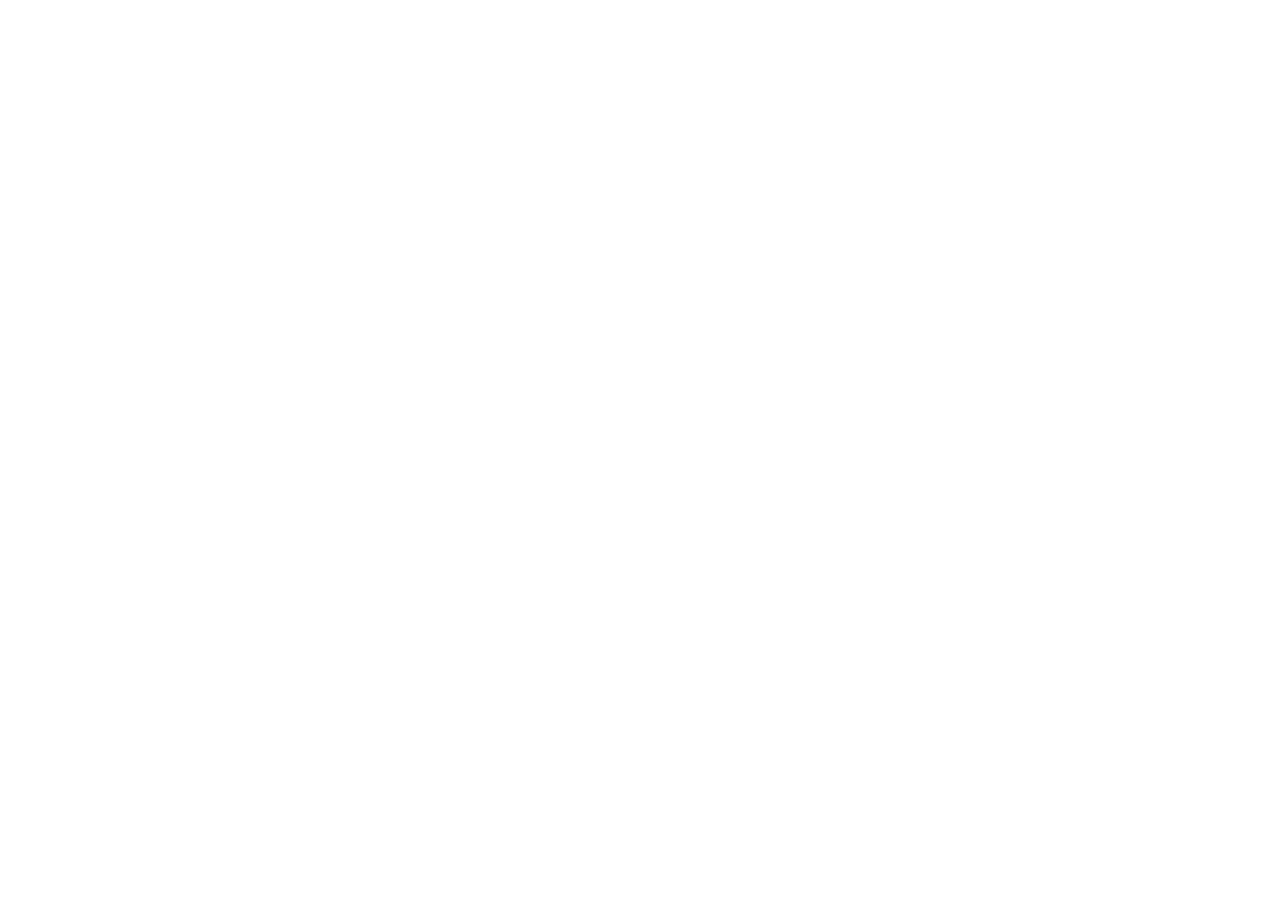
==== index.html @ bf8effb8 "Initial commit" ====
<!DOCTYPE html>
<html lang="en">
<head>
    <meta charset="UTF-8">
    <meta http-equiv="X-UA-Compatible" content="IE=edge">
    <meta name="viewport" content="width=device-width, initial-scale=1.0">
    <title>Document</title>
</head>
<body>
    
</body>
</html>
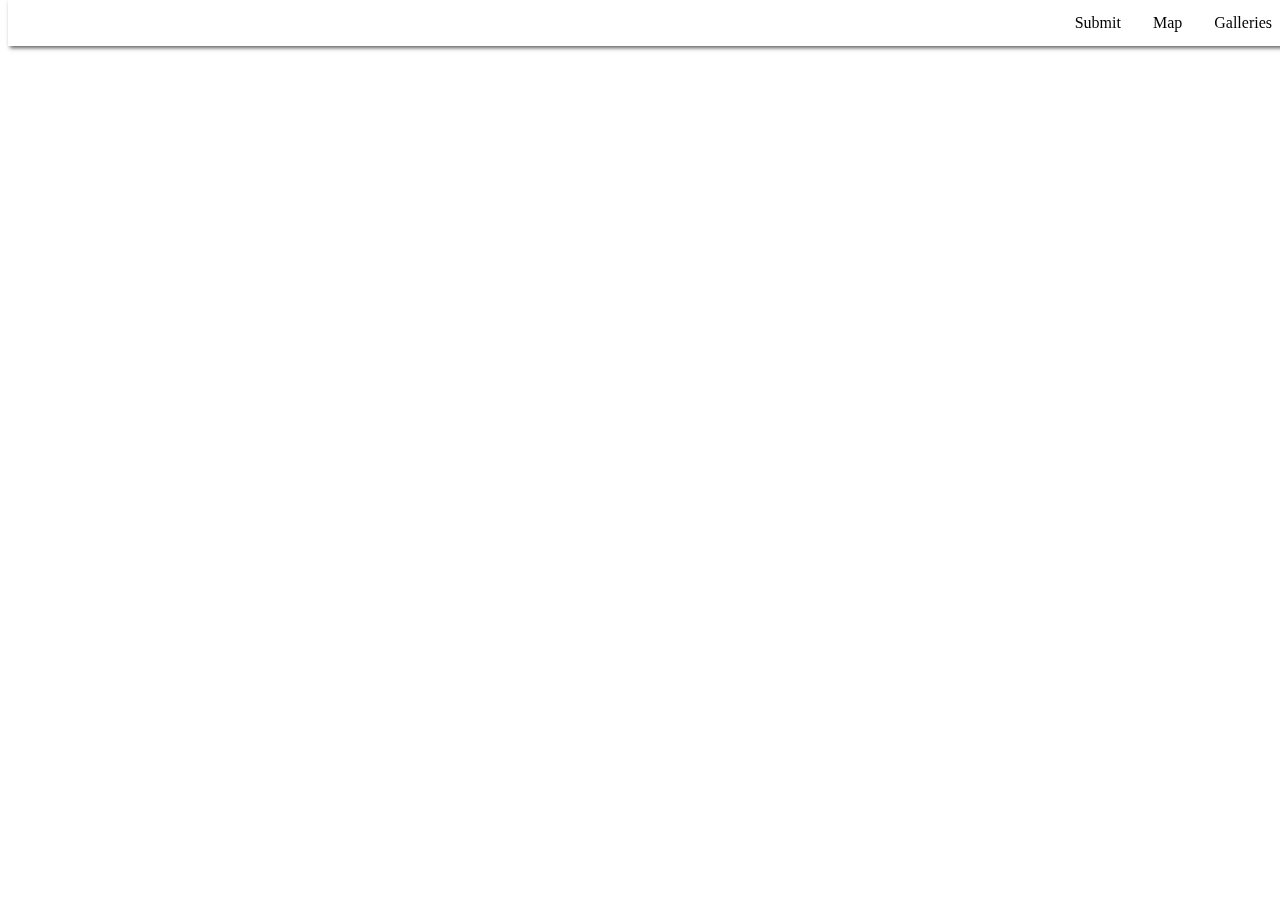
==== commit 8eba82f5: "navbar" ====
--- a/index.html
+++ b/index.html
@@ -4,9 +4,18 @@
     <meta charset="UTF-8">
     <meta http-equiv="X-UA-Compatible" content="IE=edge">
     <meta name="viewport" content="width=device-width, initial-scale=1.0">
+    <link rel="stylesheet" href="css/style.css">
     <title>Document</title>
 </head>
 <body>
-    
+    <div class="navbar">
+        <a href="#home">Galleries</a>
+        <a href="#map">Map</a>
+        <a href="#contact">Submit</a>
+      </div>
+      
+      <div class="main">
+        <p>Some text some text some text some text..</p>
+      </div> 
 </body>
 </html>--- a/css/style.css
+++ b/css/style.css
@@ -0,0 +1,30 @@
+ /* The navigation bar */
+ .navbar {
+    overflow: hidden;
+    background-color: white;
+    position: fixed; /* Set the navbar to fixed position */
+    top: 0; /* Position the navbar at the top of the page */
+    width: 100%; /* Full width */
+    box-shadow: 2px 2px 4px #000000a3;
+    }
+    
+    /* Links inside the navbar */
+    .navbar a {
+    float: right;
+    display: block;
+    color: black;
+    text-align: center;
+    padding: 14px 16px;
+    text-decoration: none;
+    }
+    
+    /* Change background on mouse-over */
+    .navbar a:hover {
+    background: #ddd;
+    color: black;
+    }
+    
+    /* Main content */
+    .main {
+        margin-top: 30px; /* Add a top margin to avoid content overlay */
+    } 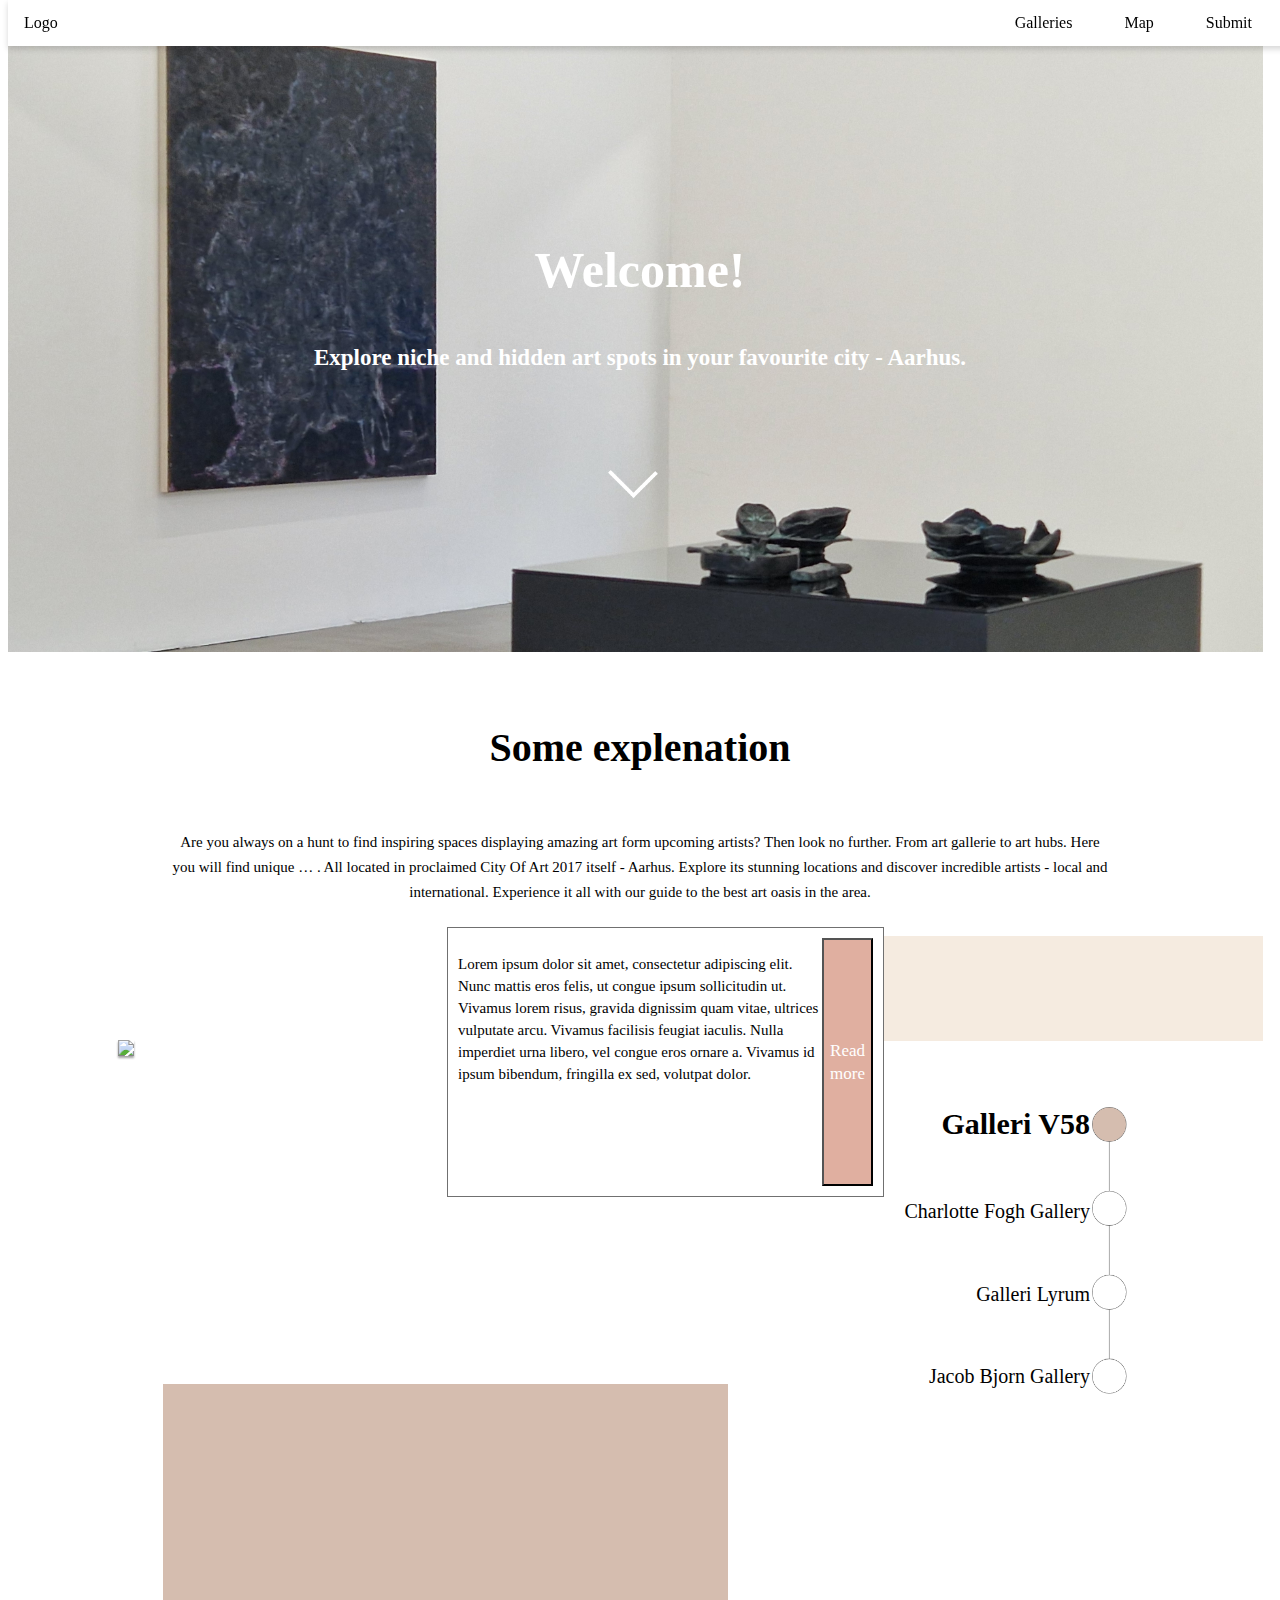
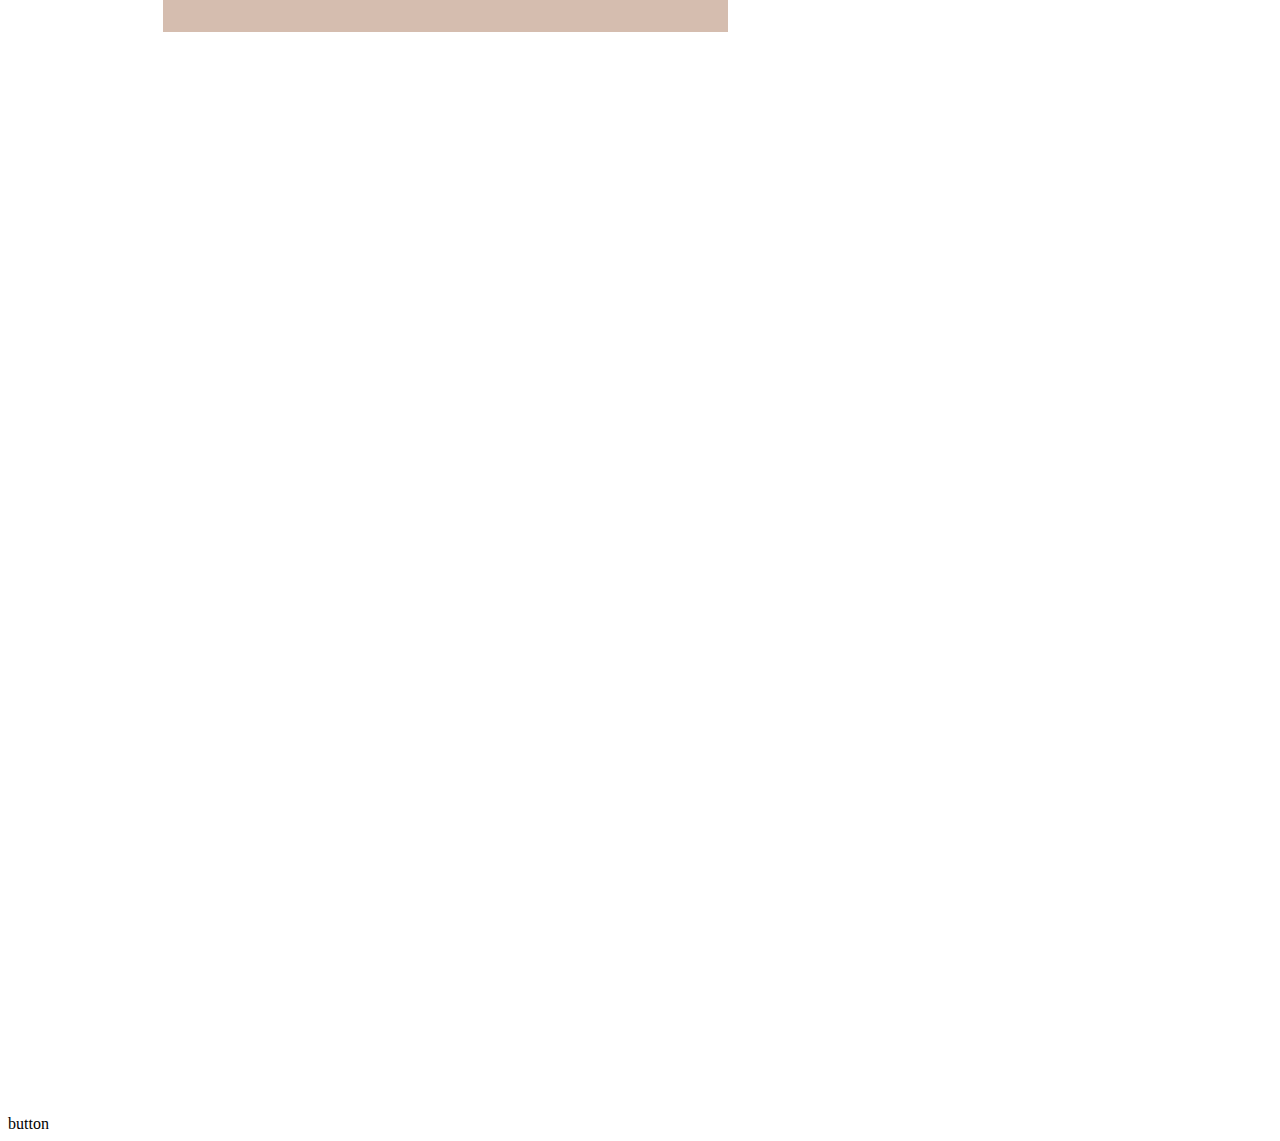
==== commit dd3544be: "16.12 12:06" ====
--- a/index.html
+++ b/index.html
@@ -9,13 +9,69 @@
 </head>
 <body>
     <div class="navbar">
+        <a href="#contact">Submit</a>
+        <a href="#map">Map</a>
         <a href="#home">Galleries</a>
-        <a href="#map">Map</a>
-        <a href="#contact">Submit</a>
+
+        <div class="navbar-left">
+          <a href="#search">Logo</a>
+        </div>
       </div>
       
-      <div class="main">
-        <p>Some text some text some text some text..</p>
-      </div> 
+<main class="flx">
+    <img src="photos/baner.png" class="baner">
+
+    <div class="main">
+        <p class="welcome">Welcome!</p>
+        <p class="explore">Explore niche and hidden art spots in your favourite city - Aarhus.</p>
+        <a href="#explenation"><img src="photos/arrow1.png" class="arrow1"></a>
+    </div>
+
+    <div id="explenation">
+      <h1>Some explenation</h1>
+      <p class="explenation">Are you always on a hunt to find inspiring spaces displaying amazing art form upcoming artists? 
+        Then look no further. From art gallerie to art hubs. Here you will find unique … . 
+        All located in proclaimed City Of Art 2017 itself - Aarhus. 
+        Explore its stunning locations and discover incredible artists - local and international. 
+        Experience it all with our guide to the best art oasis in the area.</p>
+    </div> 
+
+    <div class="box">
+    </div>
+
+    <div>
+      <img src="photos/dots.png" class="dots">
+    </div>
+
+    <div id="points">
+      <h2 class="v58" oneclick="changeImage()">Galleri V58</h2>
+      <p>Charlotte Fogh Gallery</p>
+      <p>Galleri Lyrum</p>
+      <p >Jacob Bjorn Gallery</p>
+    </div>
+
+  <div class="box2"></div>  
+
+    <div>
+      <img  class="photo1" src="https://s3.amazonaws.com/shecodesio-production/uploads/files/000/059/082/original/v5814.png?1671151556">
+    </div>
+
+    <div class="text-box">
+        <p>Lorem ipsum dolor sit amet, consectetur adipiscing elit. 
+          Nunc mattis eros felis, ut congue ipsum sollicitudin ut. 
+          Vivamus lorem risus, gravida dignissim quam vitae, ultrices vulputate arcu. 
+          Vivamus facilisis feugiat iaculis. Nulla imperdiet urna libero, vel congue eros ornare a. 
+          Vivamus id ipsum bibendum, fringilla ex sed, volutpat dolor.
+      </p>
+      <button>Read more</button>
+    </div>
+
+    <div></div>
+    <div>
+      <img id="xxx" src="https://s3.amazonaws.com/shecodesio-production/uploads/files/000/059/082/original/v5814.png?1671151556"alt="">
+      <div id="yyy" oneclick="changeImage()">button</div>
+    </div>
+  </main>
+    <script src="js/js.js"></script> 
 </body>
 </html>--- a/css/style.css
+++ b/css/style.css
@@ -1,3 +1,14 @@
+ :root{    
+    --white: #FFFFFF;
+    --text: #F5EBE0;
+    --box: #D5BDAF;
+    --photos: #EAE0D5;
+    --footer: #D6CCC2;
+    --cta: #E0AFA0;
+    --map: #E3D5CA;
+}
+
+
  /* The navigation bar */
  .navbar {
     overflow: hidden;
@@ -5,9 +16,13 @@
     position: fixed; /* Set the navbar to fixed position */
     top: 0; /* Position the navbar at the top of the page */
     width: 100%; /* Full width */
-    box-shadow: 2px 2px 4px #000000a3;
+    box-shadow: 0px 3px 6px #00000029;
+    z-index: 255;
     }
     
+    .navbar-left{
+        float: left;  
+    }
     /* Links inside the navbar */
     .navbar a {
     float: right;
@@ -16,15 +31,178 @@
     text-align: center;
     padding: 14px 16px;
     text-decoration: none;
+    padding-right:36px;
     }
     
     /* Change background on mouse-over */
     .navbar a:hover {
     background: #ddd;
     color: black;
+    text-decoration:underline;
     }
     
     /* Main content */
     .main {
-        margin-top: 30px; /* Add a top margin to avoid content overlay */
-    } +        margin-top: 56px; /* Add a top margin to avoid content overlay */
+    } 
+
+    body {
+    background-image: url("baner.png");
+}
+
+/*.flx {
+    display: flex;
+    justify-content: center;
+    gap: 10px;
+}*/
+
+.baner{
+    width: 1255px;
+    display: flex;
+    justify-content: center;
+}
+.welcome{
+    position: relative;
+    display: flex;
+    height: 284px;
+    top:  -480px;
+    color: var(--white);
+    text-align: center;
+    justify-content: center;
+    font: normal normal 600 50px/84px Lato;
+
+}
+.explore{
+    position: relative;
+   display: flex;
+    top: -702px;
+    height: 135px;
+    color: var(--white);
+    text-align: center;
+    font: normal normal 600 23px/36px Lato;
+    justify-content:center;
+}
+.arrow1{
+    position: relative;
+    display: flex;
+    top: -730px;
+    width: 50px;
+    left: 600px;
+    justify-content: center;
+    scroll-behavior: smooth;
+}
+
+.main a{
+    scroll-behavior: smooth;
+}
+
+html {
+    scroll-behavior: smooth;
+  }
+
+#explenation{
+    display: flex;
+    position: relative;
+    top: -546px;
+    justify-content: center;
+    flex-wrap: wrap;
+    align-content: center;
+    flex-direction: column;
+    align-items: center;
+}
+
+h1{
+    text-align: center;
+    font: normal normal 600 40px/80px Lato;
+    letter-spacing: 0px;
+    color: #000000;
+    opacity: 1;
+}
+
+.explenation{
+    display: flex;
+    width: 944px;
+    text-align: center;
+    font: normal normal normal 15px/25px Lato;
+}
+
+.box{
+    display: flex;
+    position: relative;
+    top: -530px;
+    left: 735px;
+    width: 520px;
+    height: 105px;
+    background: var(--text) 0% 0% no-repeat padding-box;
+    justify-content: center;
+
+}
+
+.dots{
+    position: relative;
+    top: -464px;
+    left: 1084px;
+    height: 287px;
+}
+
+#points{
+    display: flex;
+    position: relative;
+    top: -763px;
+    left: -182px;
+    height: 297px;
+    /* flex-wrap: wrap; */
+    /* align-content: flex-end; */
+    flex-direction: column;
+    align-items: flex-end;
+    justify-content: space-between;
+    font: normal normal 20px/0px Lato;
+}
+a{
+    text-decoration: none;
+    color: #000000;
+
+}
+.v58{
+    position: relative;
+    font: normal normal 600 36px/ Lato;
+}
+
+.box2{
+    display: flex;
+    position: relative;
+    top: -775px;
+    left: 155px;
+    width: 565px;
+    height: 248px;
+    background: var(--box); 
+}
+  
+.photo1{
+    position: relative;
+    top: -1367px;
+    left: 110px;
+    width: 34%;
+    box-shadow: 0px 2px 2px #1e1c1c66;
+}
+
+.text-box{
+    display: flex;
+    position: relative;
+    top: -1500px;
+    left: 439px;
+    width: 415px;
+    height: 248px;
+    background-color: var(--white);
+    border: 1px solid #707070;
+    text-align: left;
+    font: normal normal normal 15px/22px Lato;
+    padding: 10px;
+}
+
+button{
+    background: var(--cta) 0% 0% no-repeat padding-box;
+    color: var(--white);
+    text-align: center;
+    font: normal normal normal 17px/23px Lato;
+}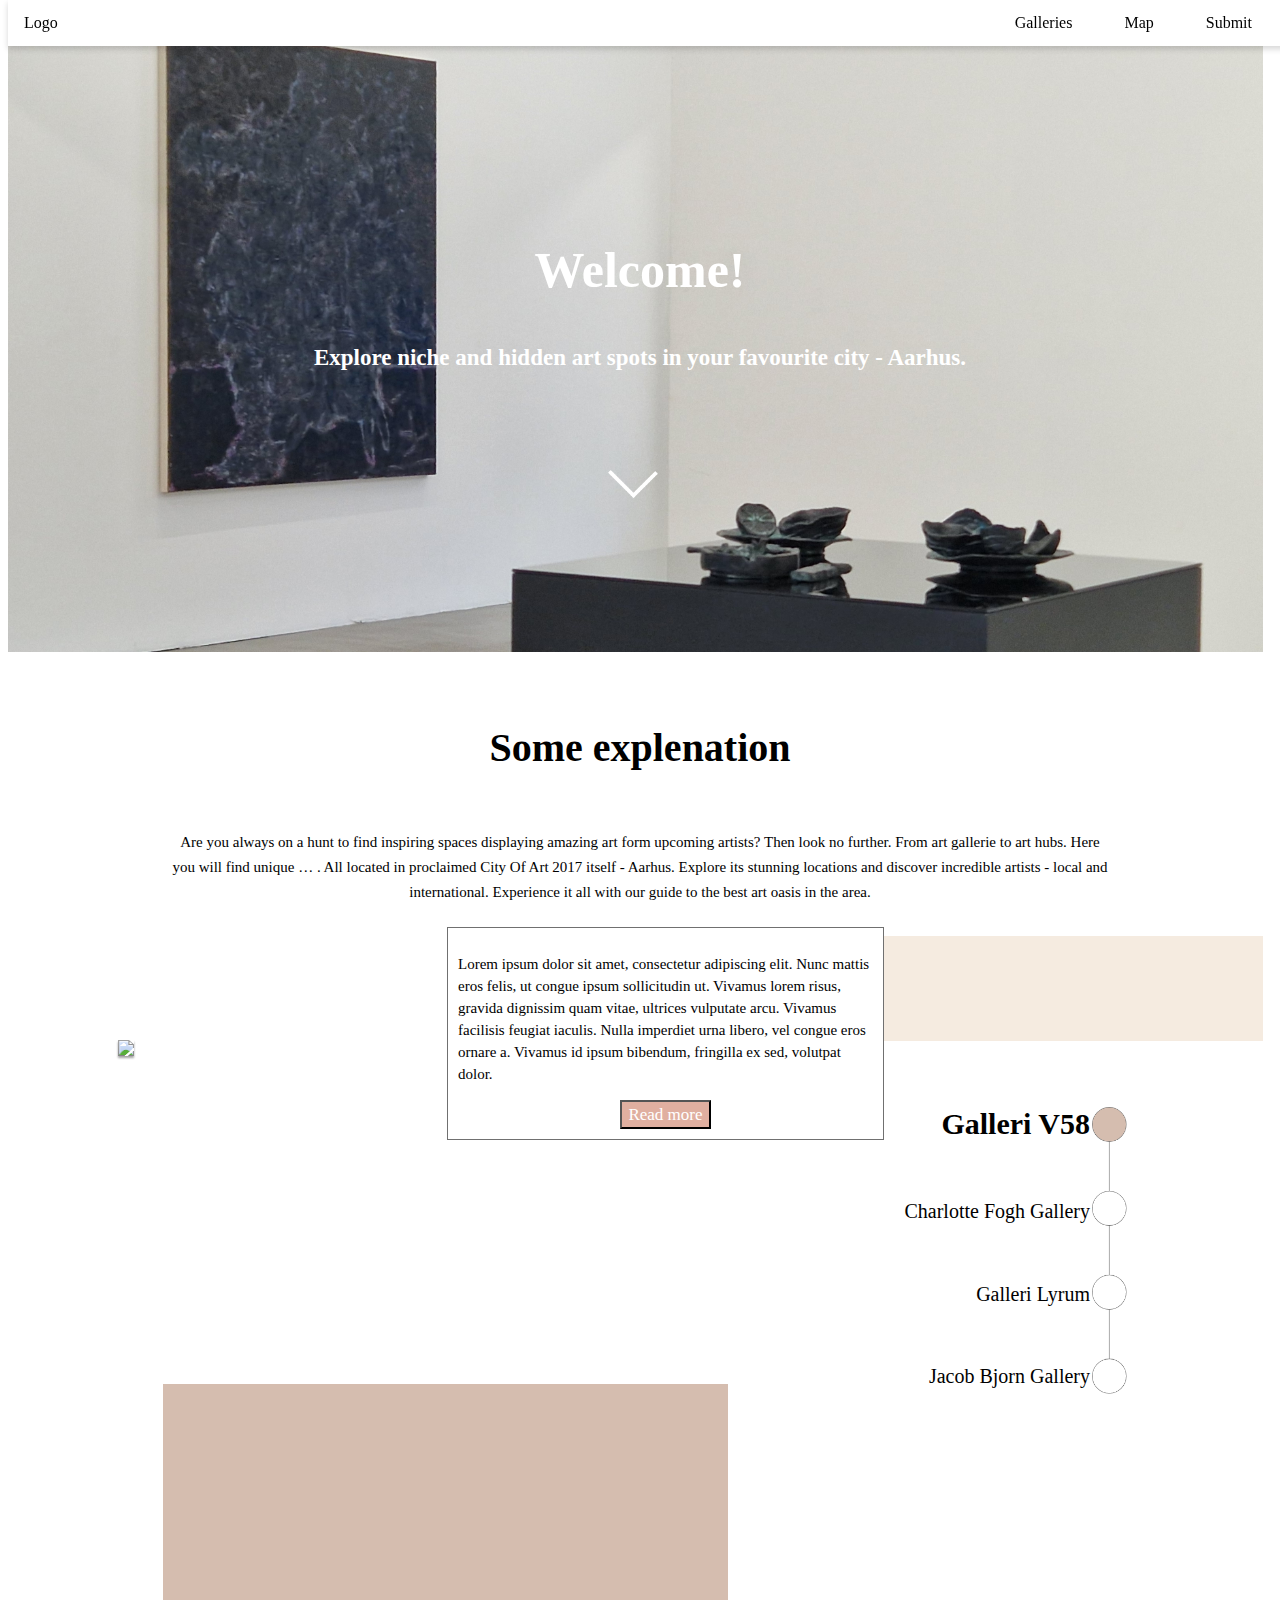
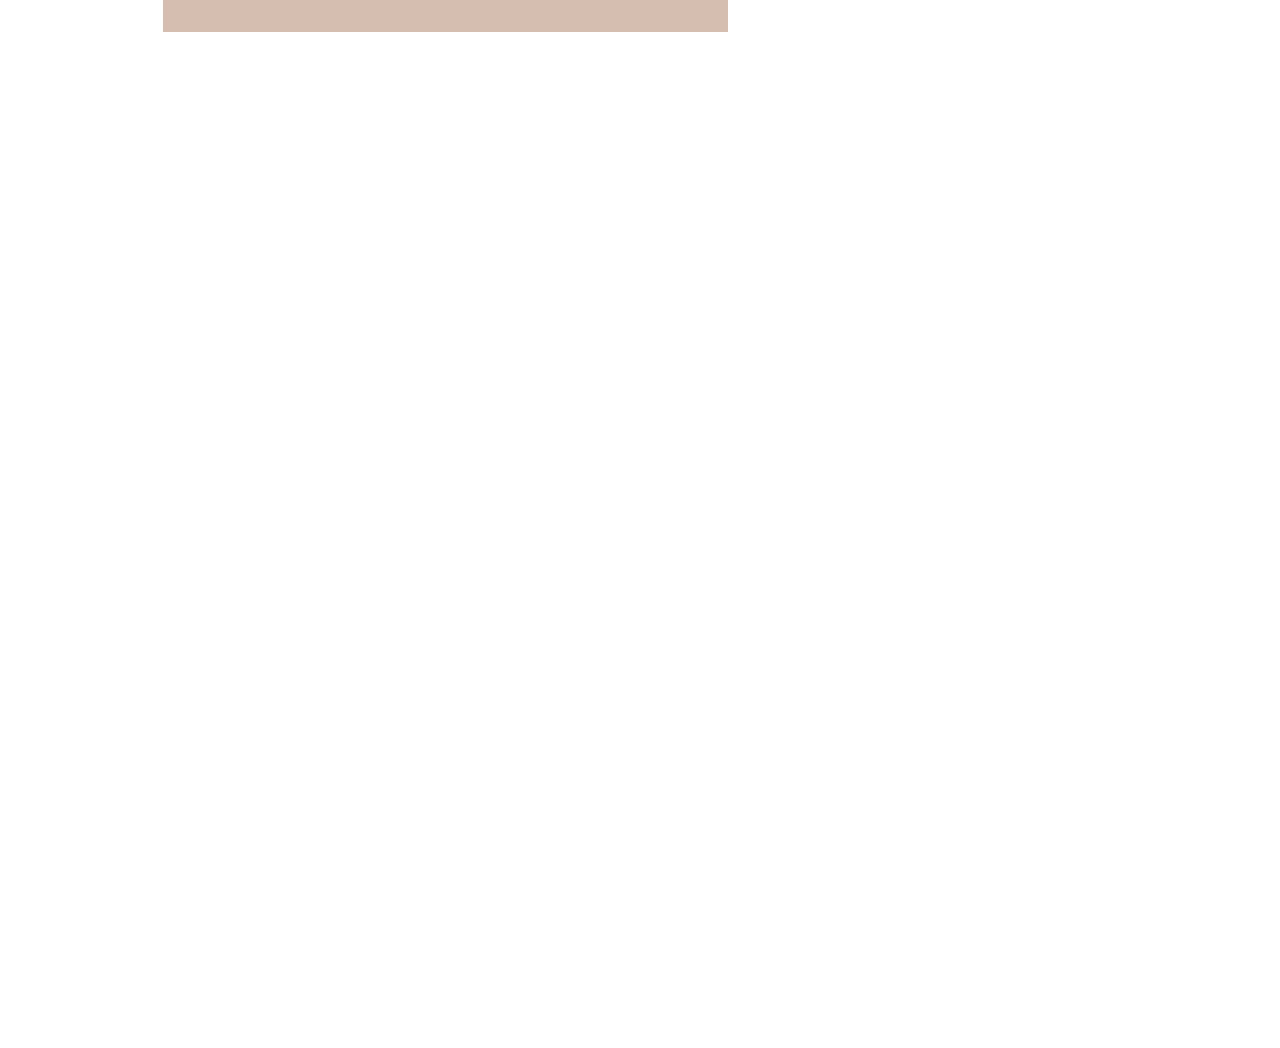
==== commit a85e82e9: "16.12 12:48" ====
--- a/index.html
+++ b/index.html
@@ -44,8 +44,8 @@
     </div>
 
     <div id="points">
-      <h2 class="v58" oneclick="changeImage()">Galleri V58</h2>
-      <p>Charlotte Fogh Gallery</p>
+      <h2 id="zzz" class="v58">Galleri V58</h2>
+      <p id="yyy" onclick="changeImage()">Charlotte Fogh Gallery</p>
       <p>Galleri Lyrum</p>
       <p >Jacob Bjorn Gallery</p>
     </div>
@@ -53,24 +53,21 @@
   <div class="box2"></div>  
 
     <div>
-      <img  class="photo1" src="https://s3.amazonaws.com/shecodesio-production/uploads/files/000/059/082/original/v5814.png?1671151556">
+      <img id="xxx" class="photo1" src="https://s3.amazonaws.com/shecodesio-production/uploads/files/000/059/082/original/v5814.png?1671151556">
     </div>
 
     <div class="text-box">
+      <div>
         <p>Lorem ipsum dolor sit amet, consectetur adipiscing elit. 
           Nunc mattis eros felis, ut congue ipsum sollicitudin ut. 
           Vivamus lorem risus, gravida dignissim quam vitae, ultrices vulputate arcu. 
           Vivamus facilisis feugiat iaculis. Nulla imperdiet urna libero, vel congue eros ornare a. 
           Vivamus id ipsum bibendum, fringilla ex sed, volutpat dolor.
-      </p>
+      </p></div>
       <button>Read more</button>
-    </div>
+    </div></div>
 
-    <div></div>
-    <div>
-      <img id="xxx" src="https://s3.amazonaws.com/shecodesio-production/uploads/files/000/059/082/original/v5814.png?1671151556"alt="">
-      <div id="yyy" oneclick="changeImage()">button</div>
-    </div>
+
   </main>
     <script src="js/js.js"></script> 
 </body>
--- a/css/style.css
+++ b/css/style.css
@@ -192,12 +192,16 @@
     top: -1500px;
     left: 439px;
     width: 415px;
-    height: 248px;
+    /* height: 248px; */
     background-color: var(--white);
     border: 1px solid #707070;
-    text-align: left;
+    /* text-align: left; */
     font: normal normal normal 15px/22px Lato;
     padding: 10px;
+    align-content: center;
+    align-items: center;
+    flex-direction: column;
+    flex-wrap: wrap;
 }
 
 button{
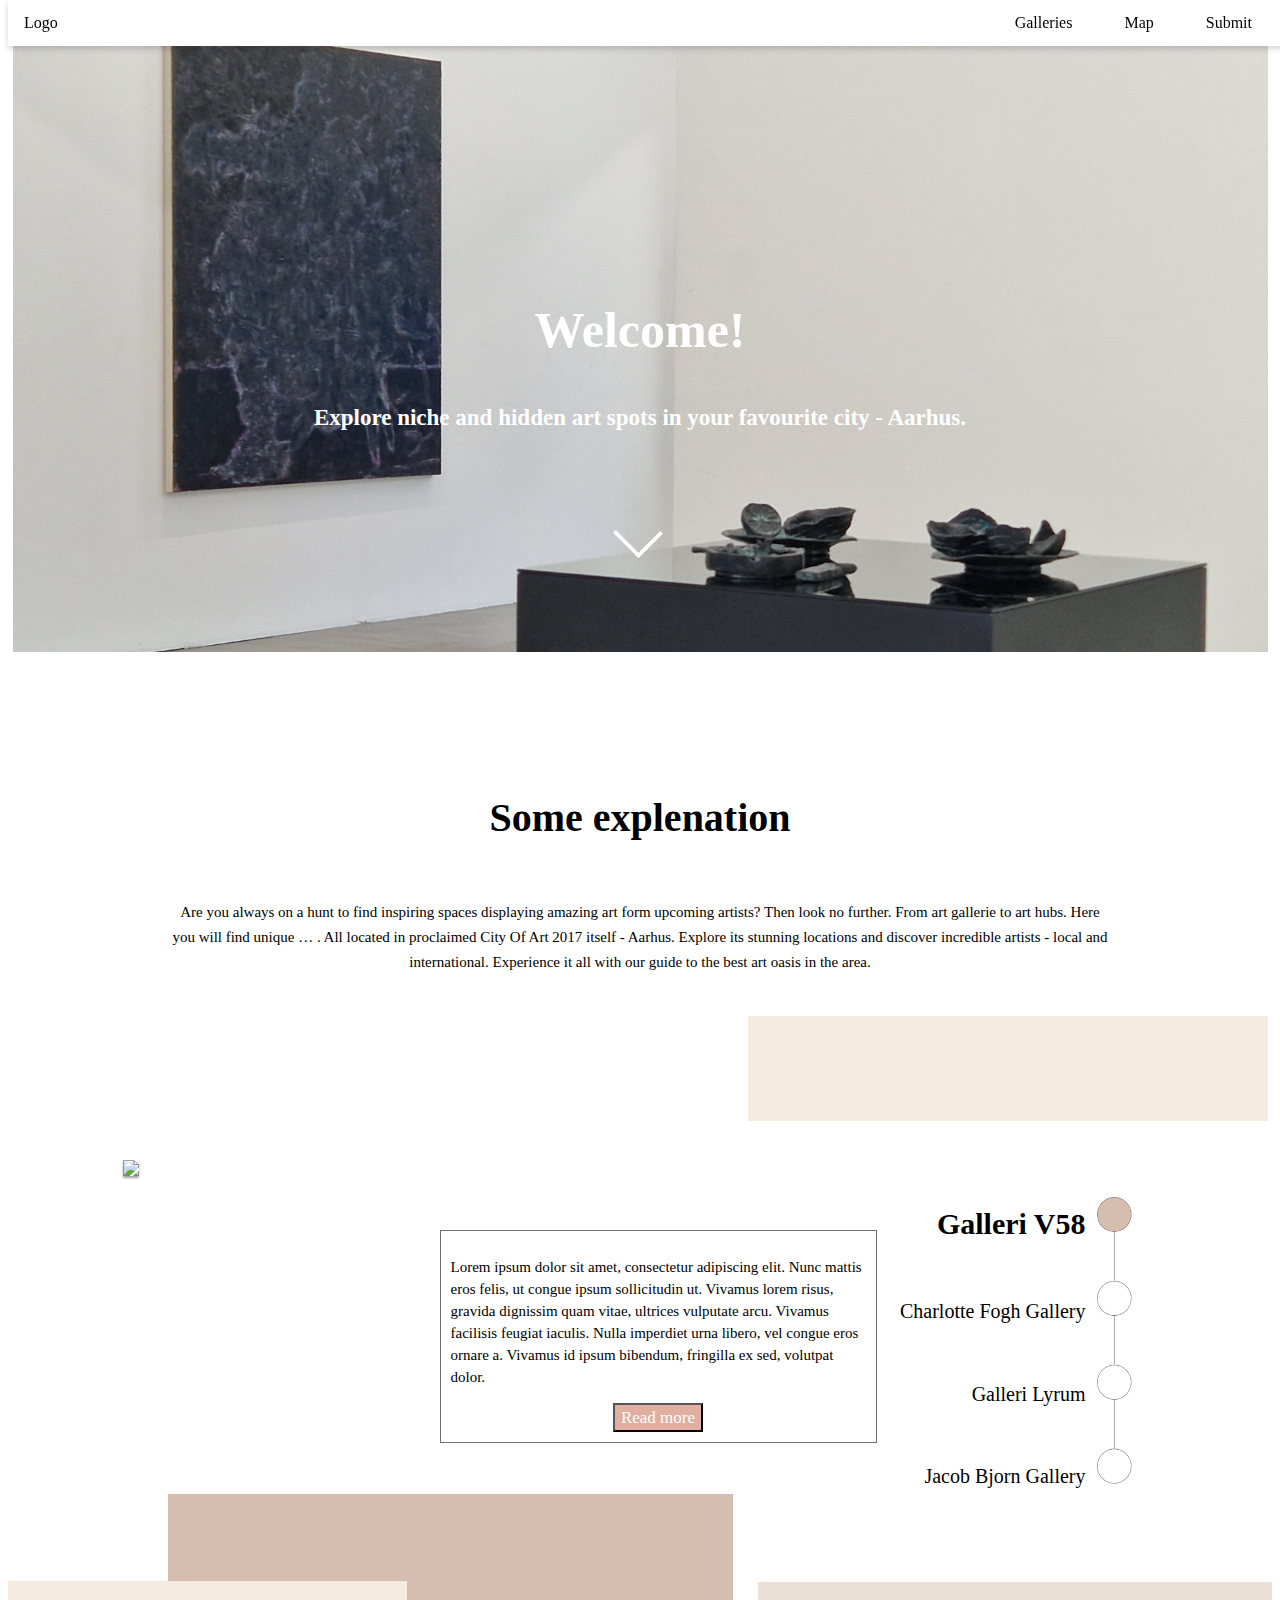
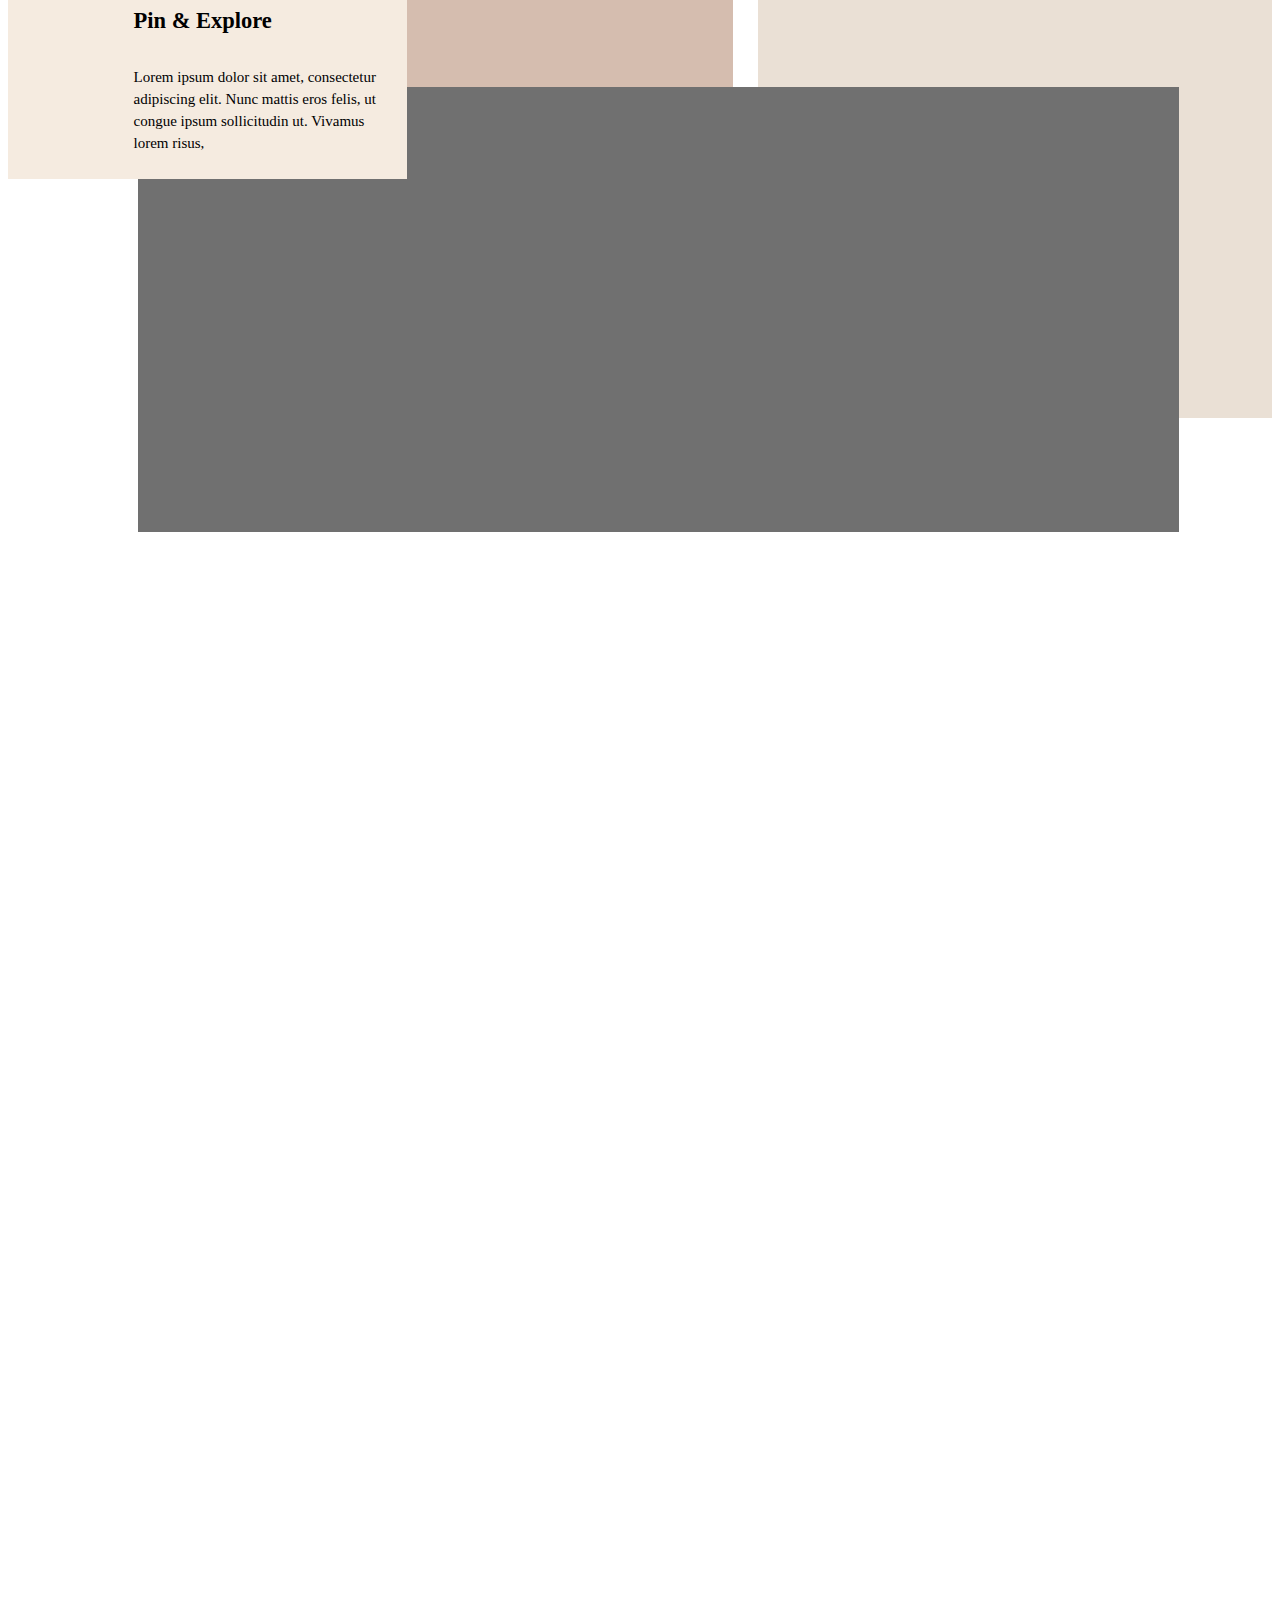
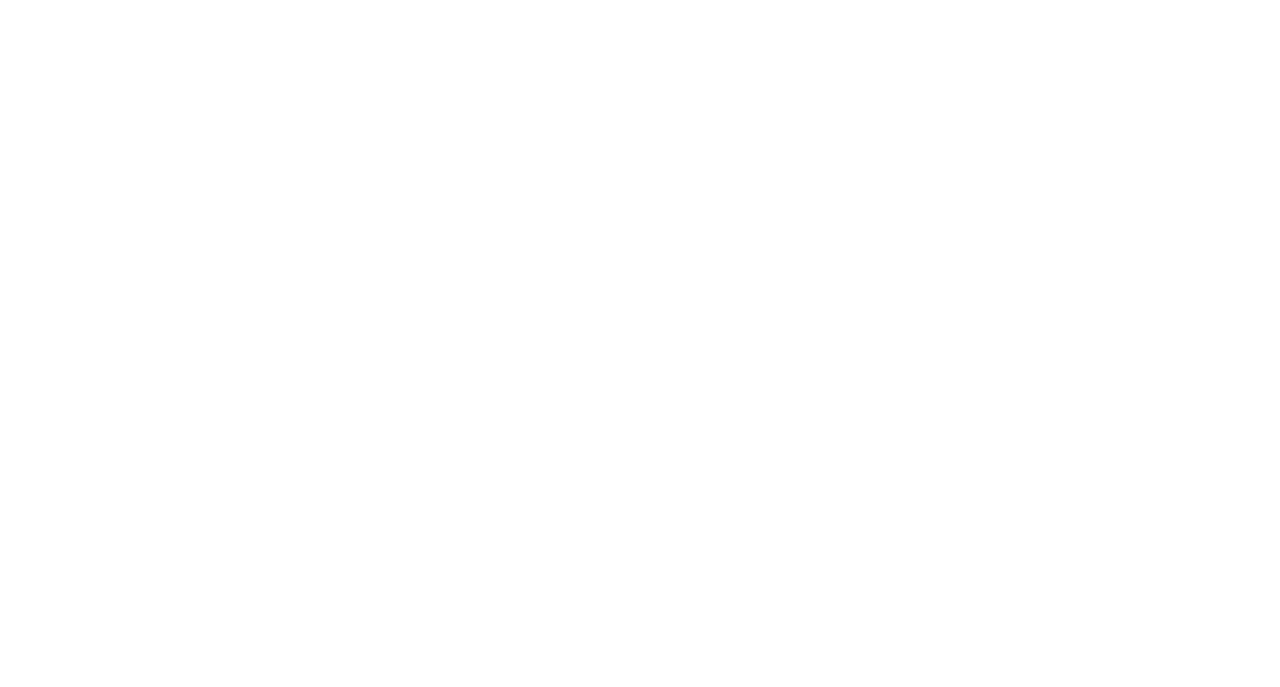
==== commit 63a79a89: "18.12" ====
--- a/index.html
+++ b/index.html
@@ -67,7 +67,15 @@
       <button>Read more</button>
     </div></div>
 
+    <div class="box3"></div>
 
+    <div class="map"></div>
+
+    <div class="text-box2">
+      <h2 class="Pin">Pin & Explore</h2>
+      <p >Lorem ipsum dolor sit amet, consectetur adipiscing elit. 
+        Nunc mattis eros felis, ut congue ipsum sollicitudin ut. Vivamus lorem risus,</p>
+    </div>
   </main>
     <script src="js/js.js"></script> 
 </body>
--- a/css/style.css
+++ b/css/style.css
@@ -6,6 +6,7 @@
     --footer: #D6CCC2;
     --cta: #E0AFA0;
     --map: #E3D5CA;
+    --border:#707070;
 }
 
 
@@ -50,11 +51,14 @@
     background-image: url("baner.png");
 }
 
-/*.flx {
+.flx {
     display: flex;
     justify-content: center;
     gap: 10px;
-}*/
+    flex-wrap: wrap;
+    flex-direction: column;
+    align-content: center;
+}
 
 .baner{
     width: 1255px;
@@ -189,8 +193,8 @@
 .text-box{
     display: flex;
     position: relative;
-    top: -1500px;
-    left: 439px;
+    top: -1327px;
+    left: 427px;
     width: 415px;
     /* height: 248px; */
     background-color: var(--white);
@@ -209,4 +213,40 @@
     color: var(--white);
     text-align: center;
     font: normal normal normal 17px/23px Lato;
+}
+
+.box3{
+    display: flex;
+    position: relative;
+    top: -1198px;
+    left: 745px;
+    width: 514px;
+    height: 436px;
+    background: var(--photos); 
+}
+.map{
+    display: flex;
+    position: relative;
+    background-color: var(--border);
+    height: 445px;
+    width: 1041px;
+    top: -1539px;
+    left: 125px;
+}
+
+.text-box2{
+    display: flex;
+    position: relative;
+    top: -2100px;
+    left: -5px;
+    width: 263px;
+    text-align: left;
+    font: normal normal normal 15px/22px Lato;
+    padding: 10px;
+    align-content: center;
+    align-items: center;
+    flex-direction: row;
+    flex-wrap: wrap;
+    background-color: var(--text);
+    padding-left: 126px;
 }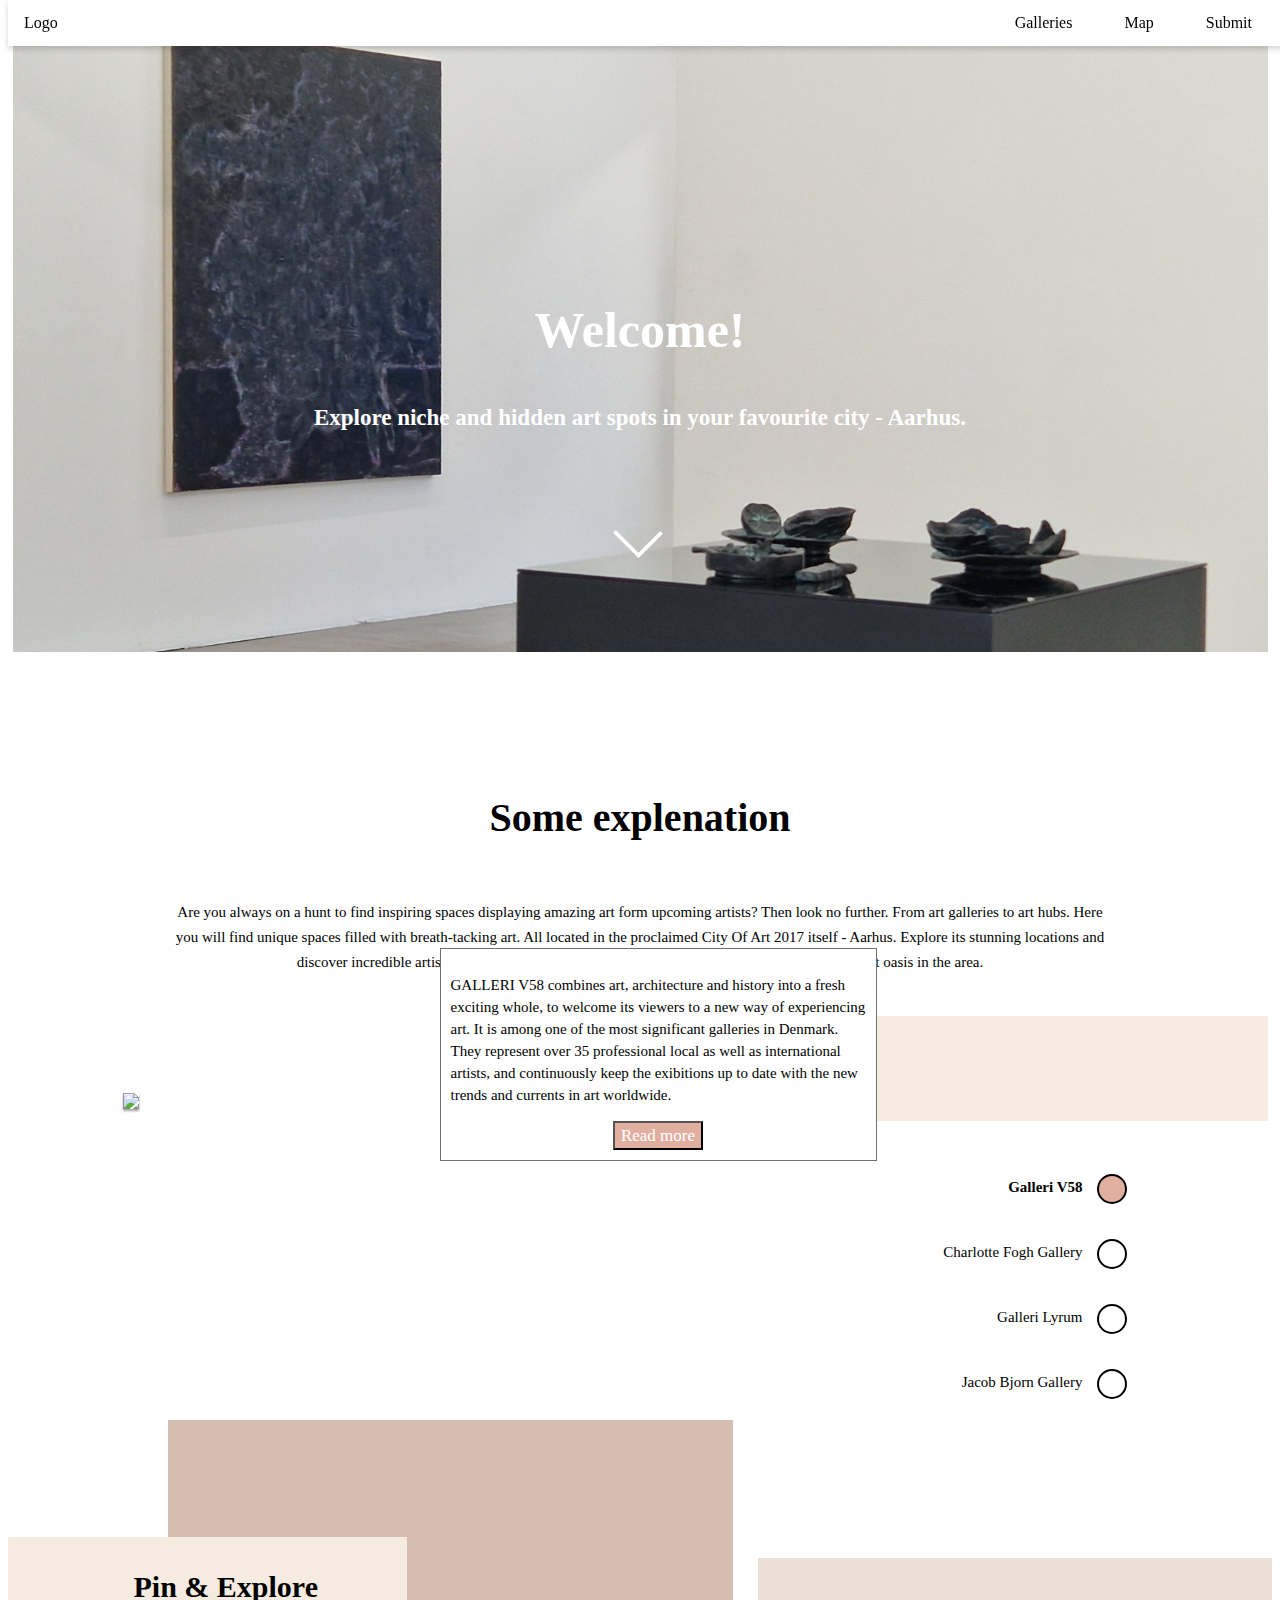
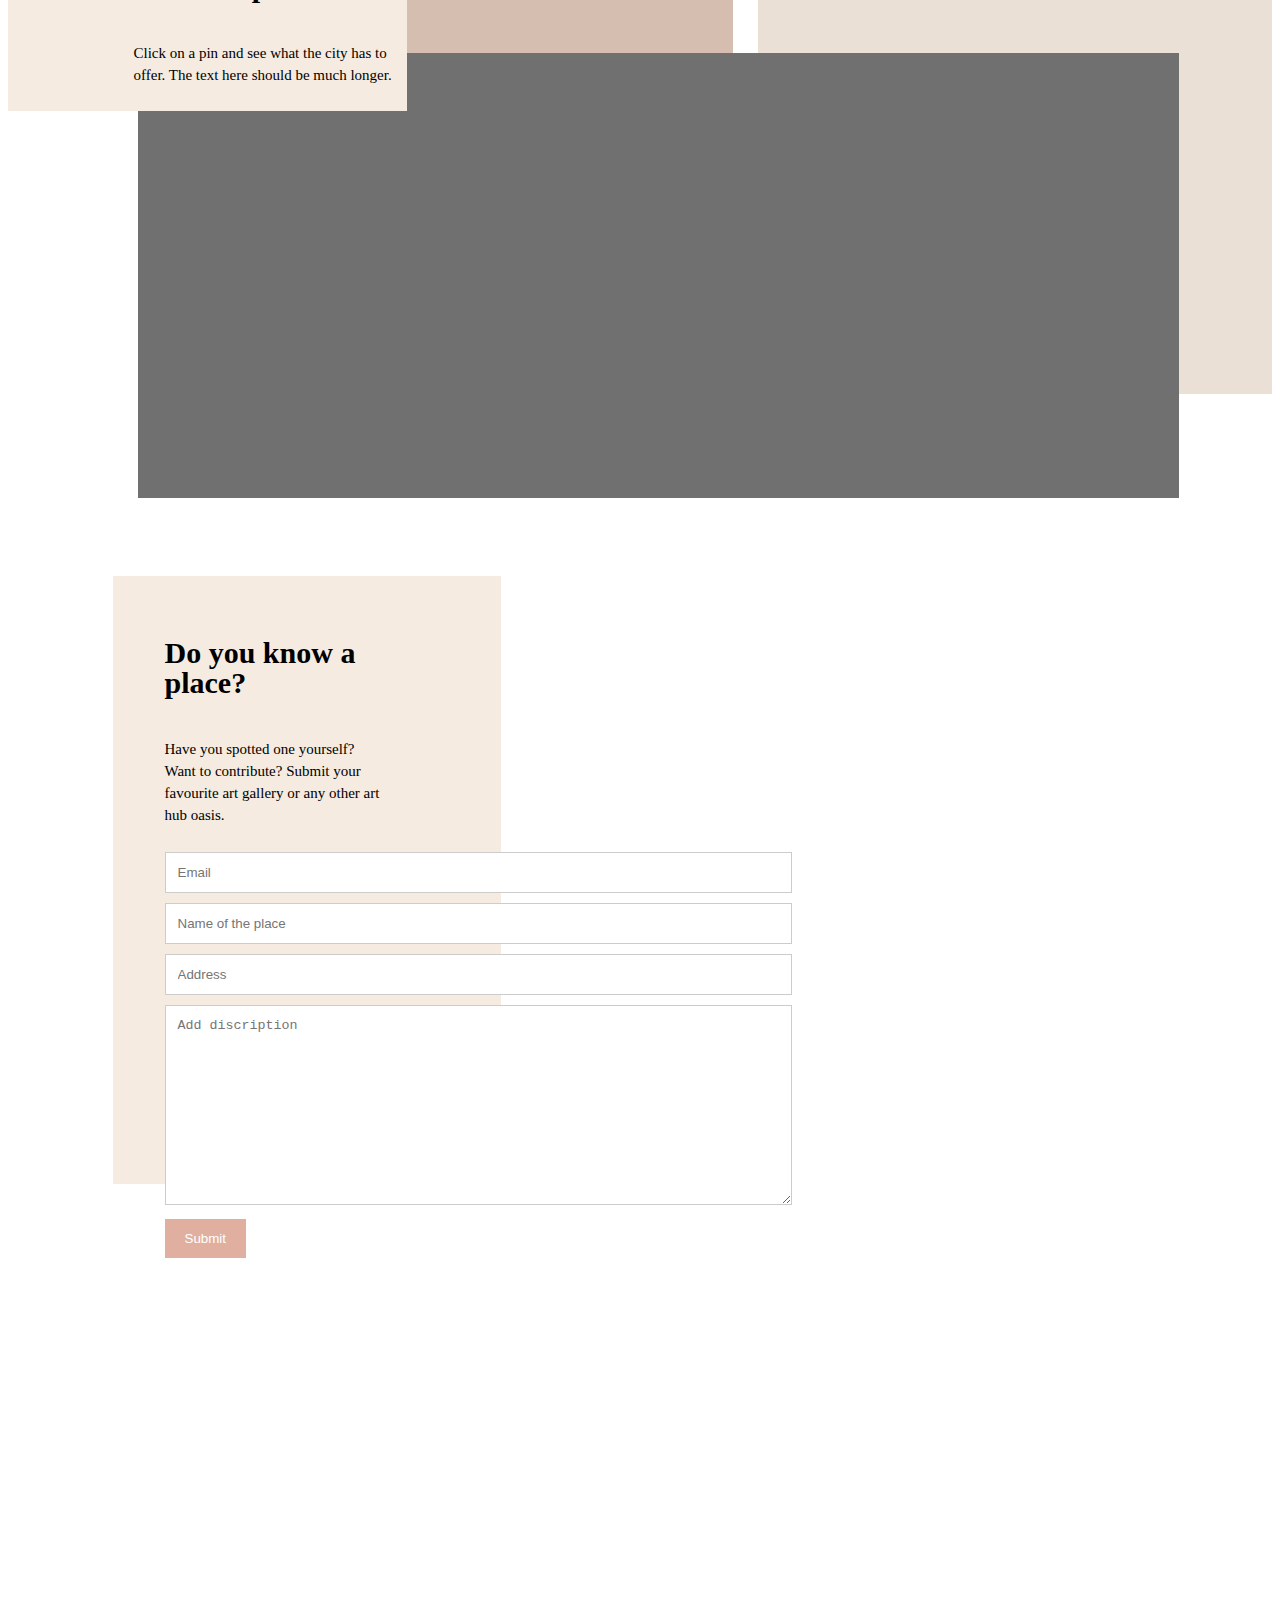
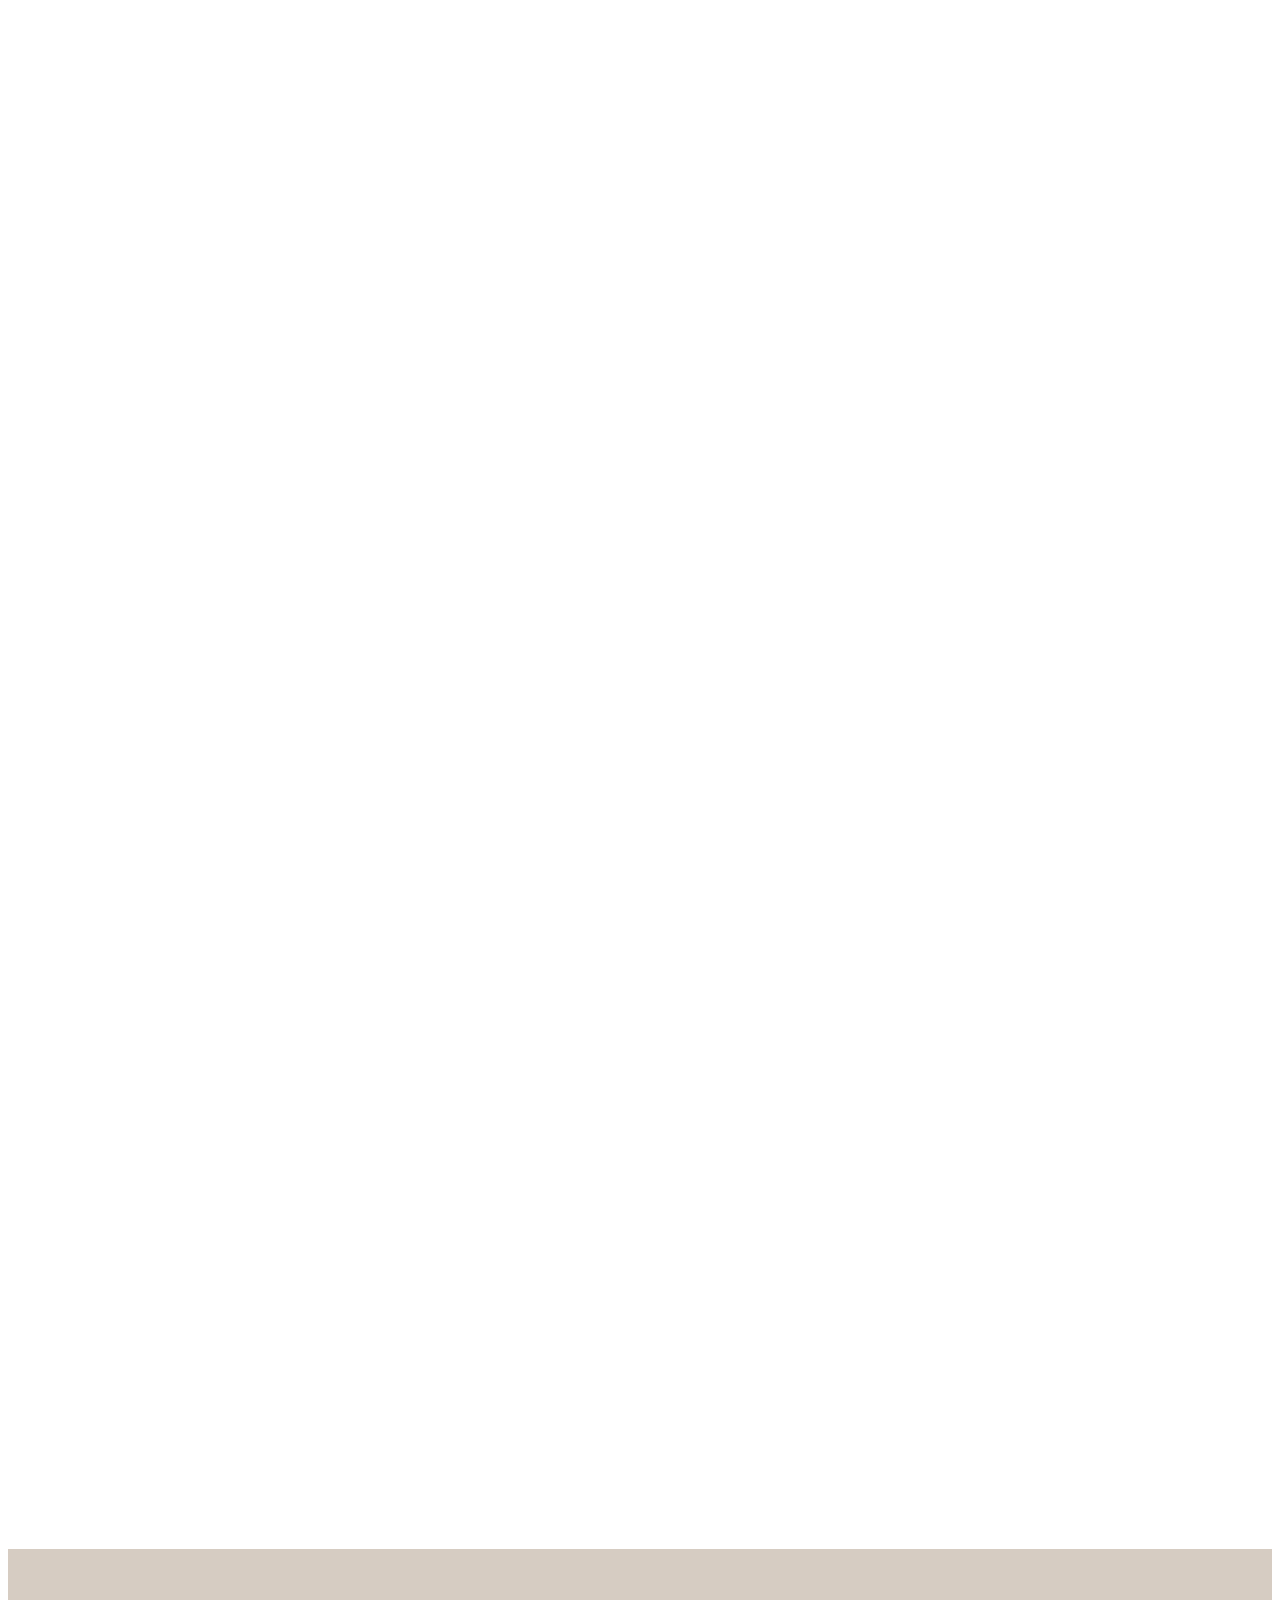
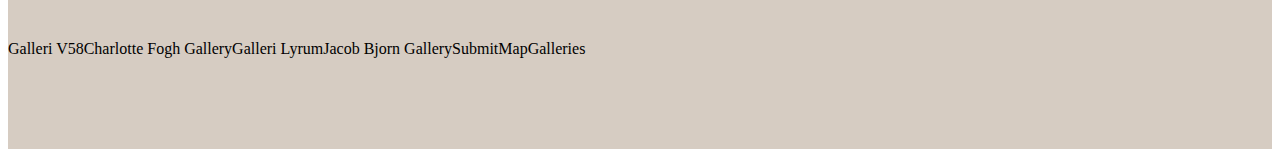
==== commit d773004b: "19.12" ====
--- a/index.html
+++ b/index.html
@@ -9,12 +9,12 @@
 </head>
 <body>
     <div class="navbar">
-        <a href="#contact">Submit</a>
-        <a href="#map">Map</a>
-        <a href="#home">Galleries</a>
+        <a href="submit.html">Submit</a>
+        <a href="map.html">Map</a>
+        <a >Galleries</a>
 
         <div class="navbar-left">
-          <a href="#search">Logo</a>
+          <a href="index.html">Logo</a>
         </div>
       </div>
       
@@ -29,54 +29,153 @@
 
     <div id="explenation">
       <h1>Some explenation</h1>
-      <p class="explenation">Are you always on a hunt to find inspiring spaces displaying amazing art form upcoming artists? 
-        Then look no further. From art gallerie to art hubs. Here you will find unique … . 
-        All located in proclaimed City Of Art 2017 itself - Aarhus. 
-        Explore its stunning locations and discover incredible artists - local and international. 
-        Experience it all with our guide to the best art oasis in the area.</p>
+      <p class="explenation">Are you always on a hunt to find inspiring spaces displaying 
+        amazing art form upcoming artists? Then look no further. From art galleries to art 
+        hubs. Here you will find unique spaces filled with breath-tacking art. 
+        All located in the proclaimed City Of Art 2017 itself - Aarhus. Explore its 
+        stunning locations and discover incredible  artists - local and international. 
+        Experience it all with our guide to the best art oasis in the area. 
+
+      </p>
     </div> 
 
-    <div class="box">
+    <div class="box"></div>
+
+    <div class="container">
+    <div class="navigation">
+      <div class="navigation-item">
+        <div class="name">Galleri V58</div>
+        <div class="dot"></div>
+      </div>
+      
+      <div class="navigation-item">
+        <div class="name">Charlotte Fogh Gallery</div>
+        <div class="dot"></div>
+      </div>
+
+      <div class="navigation-item">
+        <div class="name">Galleri Lyrum</div>
+        <div class="dot"></div>
+      </div>
+
+      <div class="navigation-item">
+          <div class="name">Jacob Bjorn Gallery</div>
+          <div class="dot"></div>
+      </div>
     </div>
 
-    <div>
-      <img src="photos/dots.png" class="dots">
-    </div>
-
-    <div id="points">
-      <h2 id="zzz" class="v58">Galleri V58</h2>
-      <p id="yyy" onclick="changeImage()">Charlotte Fogh Gallery</p>
-      <p>Galleri Lyrum</p>
-      <p >Jacob Bjorn Gallery</p>
-    </div>
 
   <div class="box2"></div>  
 
-    <div>
-      <img id="xxx" class="photo1" src="https://s3.amazonaws.com/shecodesio-production/uploads/files/000/059/082/original/v5814.png?1671151556">
+  
+    <div class="content">
+
+      <div class="content-item">
+          <img class="photo1" src="https://s3.amazonaws.com/shecodesio-production/uploads/files/000/059/082/original/v5814.png?1671151556">
+        <div class="text-box">
+          <p>GALLERI V58 combines art, architecture and history into a fresh exciting whole, 
+            to welcome its viewers to a new way of experiencing art. 
+            It is among one of the most significant galleries in Denmark. 
+            They represent over 35 professional local as well as international artists, 
+            and continuously keep the exibitions up to date with the new trends and currents in art worldwide.
+          </p>
+            <button>Read more</button>
+        </div>
+      </div>
+
+      <div class="content-item">
+          <img class="photo1" src="https://s3.amazonaws.com/shecodesio-production/uploads/files/000/059/631/original/cfg3.png?1671458302">
+        <div class="text-box">
+          <p>If you are looking for an immersive experience while exploring the nooks and crannies 
+            of contemporary art - look no further. Though tiny, Charlotte Fogh Gallery 
+            offers 8 different exhibitions running at the same time. With frequent changes 
+            of the displayed art, you’re always guaranteed to see something new and refreshing. 
+            Oh and let’s not forget about the loveliest manager. Always happy to chat about the 
+            exhibitions and history! 
+          </p>
+            <button>Read more</button>
+        </div>
+       </div>
+       
+      <div class="content-item">
+          <img class="photo1" src="https://s3.amazonaws.com/shecodesio-production/uploads/files/000/059/632/original/lg5.png?1671458372">
+        <div class="text-box">
+          <p>Going strong on their 45 year anniversary, Galleri Lyrum offers something different 
+            to the visitors. Located in the heart of Aarhus, it’s hard to put a label on this place.
+             A bit of a gallery and a bit an art store. Defined by the owner as a ‘place for 
+             everybody’. No matter how you feel about your proficiency in the language of art, 
+             you are more than welcome to visit and experience its inventory. Definitely a unique 
+             gem on the map of Aarhus.
+          </p>
+            <button>Read more</button>
+        </div>
+      </div>
+
+      <div class="content-item">
+          <img class="photo1" src="https://s3.amazonaws.com/shecodesio-production/uploads/files/000/059/633/original/jbg1.png?1671458425">
+        <div class="text-box">
+          <p>If you’re looking for truly hidden gems, This is the place for you. 
+            Placed deep between other buildings on Mejlgade, Jacob Bjorn Gallery offers an 
+            amazing experience to the visitors. Enjoy astonishing art in this small, but unique 
+            place. Jacob Bjorn Gallery promotes new exhibitions & artists every month.
+          </p>
+            <button>Read more</button>
+        </div>
+      </div>
+
+    </div>
+  </div>
+
+  <div class="map-section">
+    <div class="box3"></div>
+
+    <div class="map">
+      <iframe src="https://www.google.com/maps/embed?pb=!1m18!1m12!1m3!1d2221.959967752934!2d10.208050616413429!3d56.15779676814999!2m3!1f0!2f0!3f0!3m2!1i1024!2i768!4f13.1!3m3!1m2!1s0x464c3f96c1571b5f%3A0x1a6b11cc5c537db7!2sGalleri%20Lyrum!5e0!3m2!1sen!2spl!4v1671460575142!5m2!1sen!2spl" 
+      width="600" height="450" style="border:0;" allowfullscreen="" loading="lazy" 
+      referrerpolicy="no-referrer-when-downgrade">
+      </iframe>
     </div>
 
-    <div class="text-box">
-      <div>
-        <p>Lorem ipsum dolor sit amet, consectetur adipiscing elit. 
-          Nunc mattis eros felis, ut congue ipsum sollicitudin ut. 
-          Vivamus lorem risus, gravida dignissim quam vitae, ultrices vulputate arcu. 
-          Vivamus facilisis feugiat iaculis. Nulla imperdiet urna libero, vel congue eros ornare a. 
-          Vivamus id ipsum bibendum, fringilla ex sed, volutpat dolor.
-      </p></div>
-      <button>Read more</button>
-    </div></div>
+    <div class="text-box2">
+      <h2>Pin & Explore</h2>
+      <p >Click on a pin and see what the city has to offer. 
+        The text here should be much longer.</p>
+    </div>
+  </div>
 
-    <div class="box3"></div>
-
-    <div class="map"></div>
-
-    <div class="text-box2">
-      <h2 class="Pin">Pin & Explore</h2>
-      <p >Lorem ipsum dolor sit amet, consectetur adipiscing elit. 
-        Nunc mattis eros felis, ut congue ipsum sollicitudin ut. Vivamus lorem risus,</p>
-    </div>
+  <div class="box4"></div>
+  <div class="text3">
+    <h2>Do you know a place?</h2>
+    <p >Have you spotted one yourself? Want to contribute? 
+      Submit your favourite art gallery or any other art hub oasis.
+    </p>
+  </div>
+  
+  <div class="container-form">
+    <form action="action_page.php">
+  
+      <input type="text" id="email" name="email" placeholder="Email">
+  
+      <input type="text" id="place" name="place" placeholder="Name of the place">
+  
+      <input type="text" id="address" name="address" placeholder="Address">
+  
+      <textarea id="subject" name="discription" placeholder="Add discription" style="height:200px"></textarea>
+      <br>
+      <input type="submit" value="Submit">
+  
+    </form>
+  </div> 
   </main>
+  <div class="footer">
+    <a href="#contact">Galleri V58</a>
+    <a href="#contact">Charlotte Fogh Gallery</a>
+    <a href="#contact">Galleri Lyrum</a>
+    <a href="#contact">Jacob Bjorn Gallery</a>
+    <a href="#contact">Submit</a>
+    <a href="#map">Map</a>
+    <a href="#home">Galleries</a>
+  </div>
     <script src="js/js.js"></script> 
 </body>
 </html>--- a/css/style.css
+++ b/css/style.css
@@ -142,40 +142,54 @@
 
 }
 
-.dots{
-    position: relative;
+.navigation-item {
+
+        cursor: pointer;
+        font-weight: bolder;
+      }
+
+.navigation {
+        display: flex;
+        flex-direction: column;
+        gap: 10px;
+
+      }
+.dot{
+    background-color: var(--white);
+    position: relative;
+    height: 26px;
+    width: 26px;
+    border-radius: 50%;
+    border: 2px solid black;
     top: -464px;
     left: 1084px;
-    height: 287px;
-}
-
-#points{
-    display: flex;
-    position: relative;
-    top: -763px;
-    left: -182px;
-    height: 297px;
-    /* flex-wrap: wrap; */
-    /* align-content: flex-end; */
-    flex-direction: column;
-    align-items: flex-end;
-    justify-content: space-between;
-    font: normal normal 20px/0px Lato;
-}
+}
+
+.navigation-item[data-is-active] .dot {
+    background-color: var(--cta);
+ } 
+.navigation-item[data-is-active] .name {
+    font-weight: bolder;
+ }
+
 a{
     text-decoration: none;
     color: #000000;
 
 }
-.v58{
-    position: relative;
-    font: normal normal 600 36px/ Lato;
+.name{
+    position: relative;
+    text-align: right;
+    top: -438px;
+    left: -185px;
+    font: normal normal normal 15px/25px Lato;
+    
 }
 
 .box2{
     display: flex;
     position: relative;
-    top: -775px;
+    top: -443px;
     left: 155px;
     width: 565px;
     height: 248px;
@@ -184,16 +198,17 @@
   
 .photo1{
     position: relative;
-    top: -1367px;
+    top: -1018px;
     left: 110px;
     width: 34%;
     box-shadow: 0px 2px 2px #1e1c1c66;
 }
 
+
 .text-box{
     display: flex;
     position: relative;
-    top: -1327px;
+    top: -1183px;
     left: 427px;
     width: 415px;
     /* height: 248px; */
@@ -215,6 +230,21 @@
     font: normal normal normal 17px/23px Lato;
 }
 
+.container{
+    position: relative;
+    top: -48px;
+}
+
+.content-item {
+    /* make invisible by default */
+    display: none;
+  }
+
+  .content-item[data-is-active] {
+    /* make it visible if a data attribute is present */
+    display: block;
+  }
+
 .box3{
     display: flex;
     position: relative;
@@ -224,6 +254,12 @@
     height: 436px;
     background: var(--photos); 
 }
+
+.map-section{
+    position: relative;
+    top: 354px;
+}
+
 .map{
     display: flex;
     position: relative;
@@ -249,4 +285,88 @@
     flex-wrap: wrap;
     background-color: var(--text);
     padding-left: 126px;
-}+}
+
+h2{
+    font: normal normal normal 30px/30px Lato;
+    font-weight: bolder;
+}
+
+.box4{
+    display: flex;
+    position: relative;
+    top: -1291px;
+    left: 100px;
+    width: 388px;
+    height: 608px;
+    /* padding: 10px; */
+    align-content: center;
+    align-content: center;
+    /* flex-direction: row; */
+    background-color: var(--text);
+    /* padding-left: 126px; */
+}
+
+.text3{
+    display: flex;
+    position: relative;
+    top: -1882px;
+    left: 26px;
+    width: 222px;
+    text-align: left;
+    font: normal normal normal 15px/22px Lato;
+    padding: 10px;
+    flex-wrap: wrap;
+    padding-left: 126px;
+}
+
+ /* Style inputs with type="text", select elements and textareas */
+ input[type=text], select, textarea {
+    width: 50%; 
+    padding: 12px; /* Some padding */
+    border: 1px solid #ccc; /* Gray border */
+    box-sizing: border-box; /* Make sure that padding and width stays in place */
+    margin-bottom: 10px; /* Bottom margin */
+    }
+    
+    /* Style the submit button */
+    input[type=submit] {
+    background-color: var(--cta);
+    color: white;
+    padding: 12px 20px;
+    border: none;
+    cursor: pointer;
+    }
+    
+    /* When moving the mouse over the submit button, */
+    input[type=submit]:hover {
+      background-color: var(--border);
+    }
+    
+    .container-submit{
+        position: relative;
+    }
+    .container-form {
+        position: relative;
+        top: -1891px;
+        left: 152px;
+    }
+
+    .footer {
+        position: relative;
+        display: flex;
+        left: 0;
+        bottom: 0;
+        width: 100%;
+        height: 200px;
+        background-color: var(--footer);
+        color: white;
+        text-align: center;
+        flex-direction: row;
+        flex-wrap: wrap;
+        align-content: center;
+        justify-content: flex-start;
+        align-items: center;
+     }
+
+     
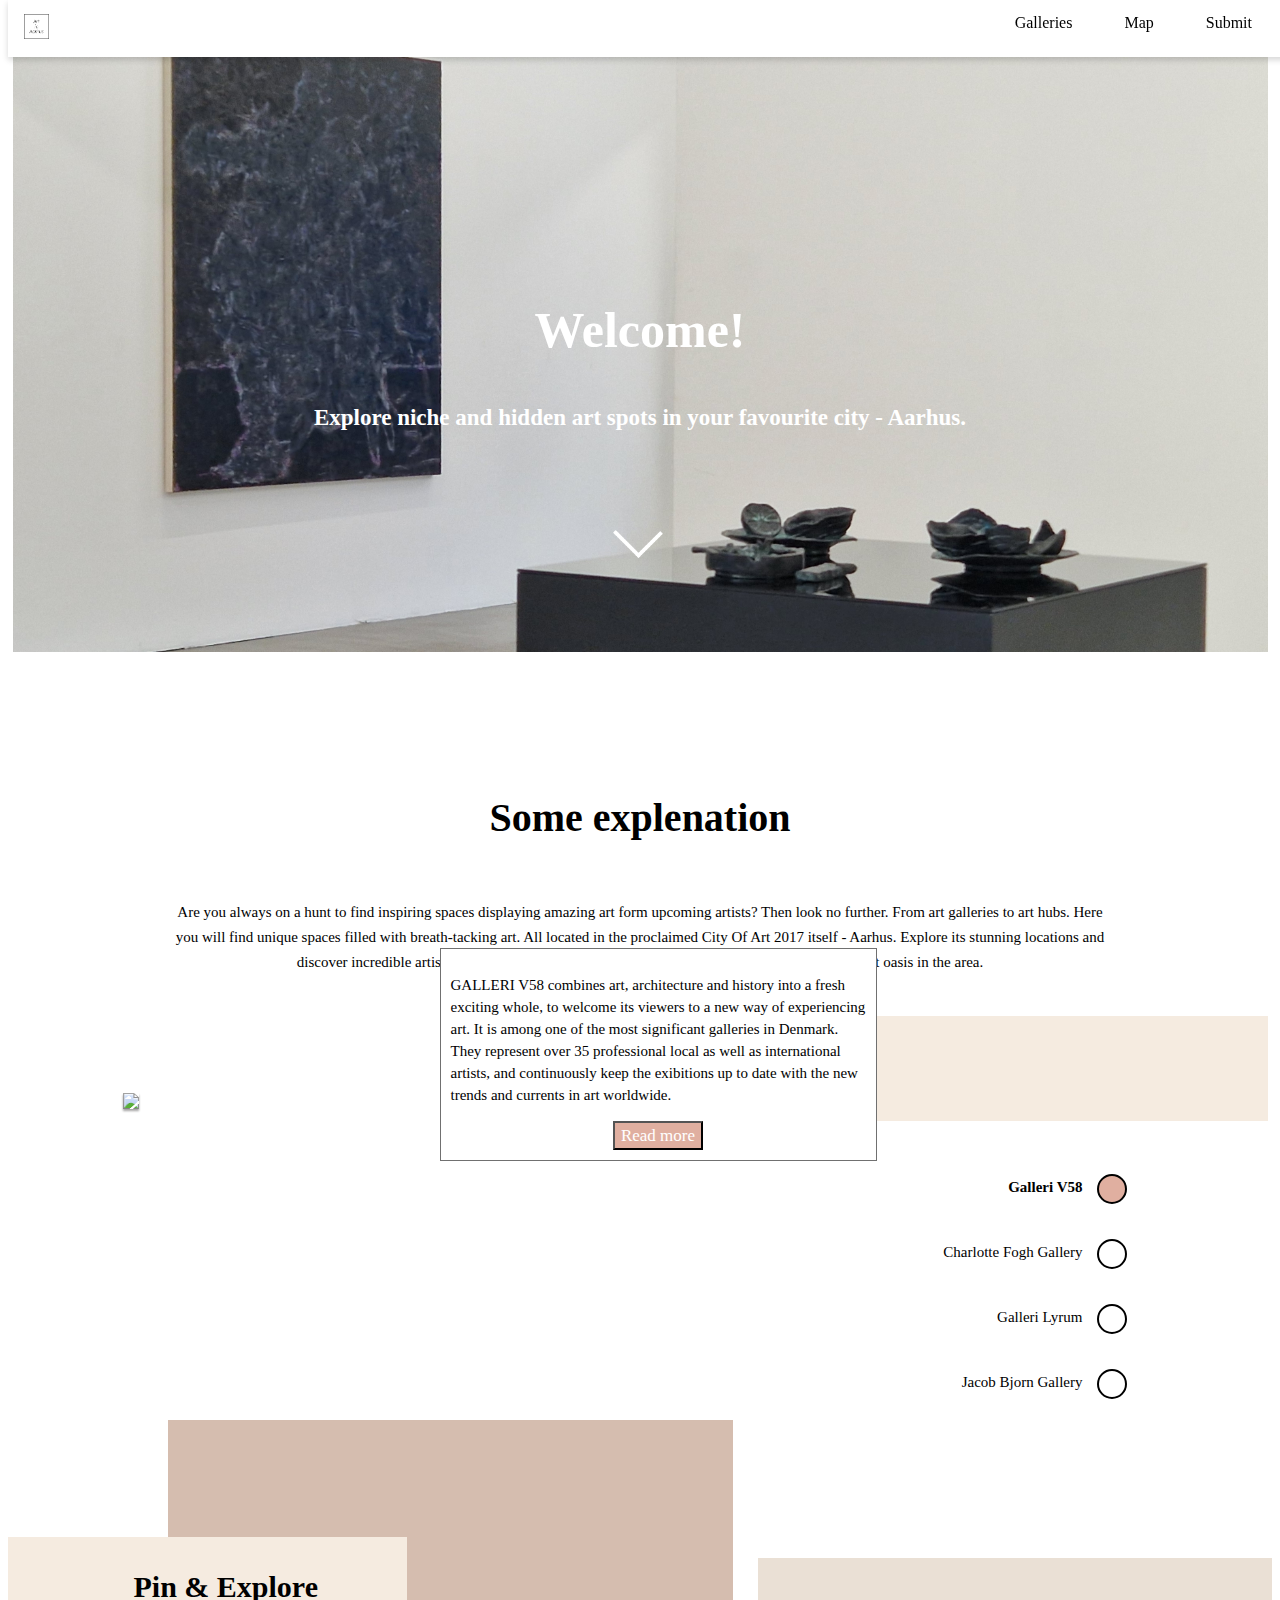
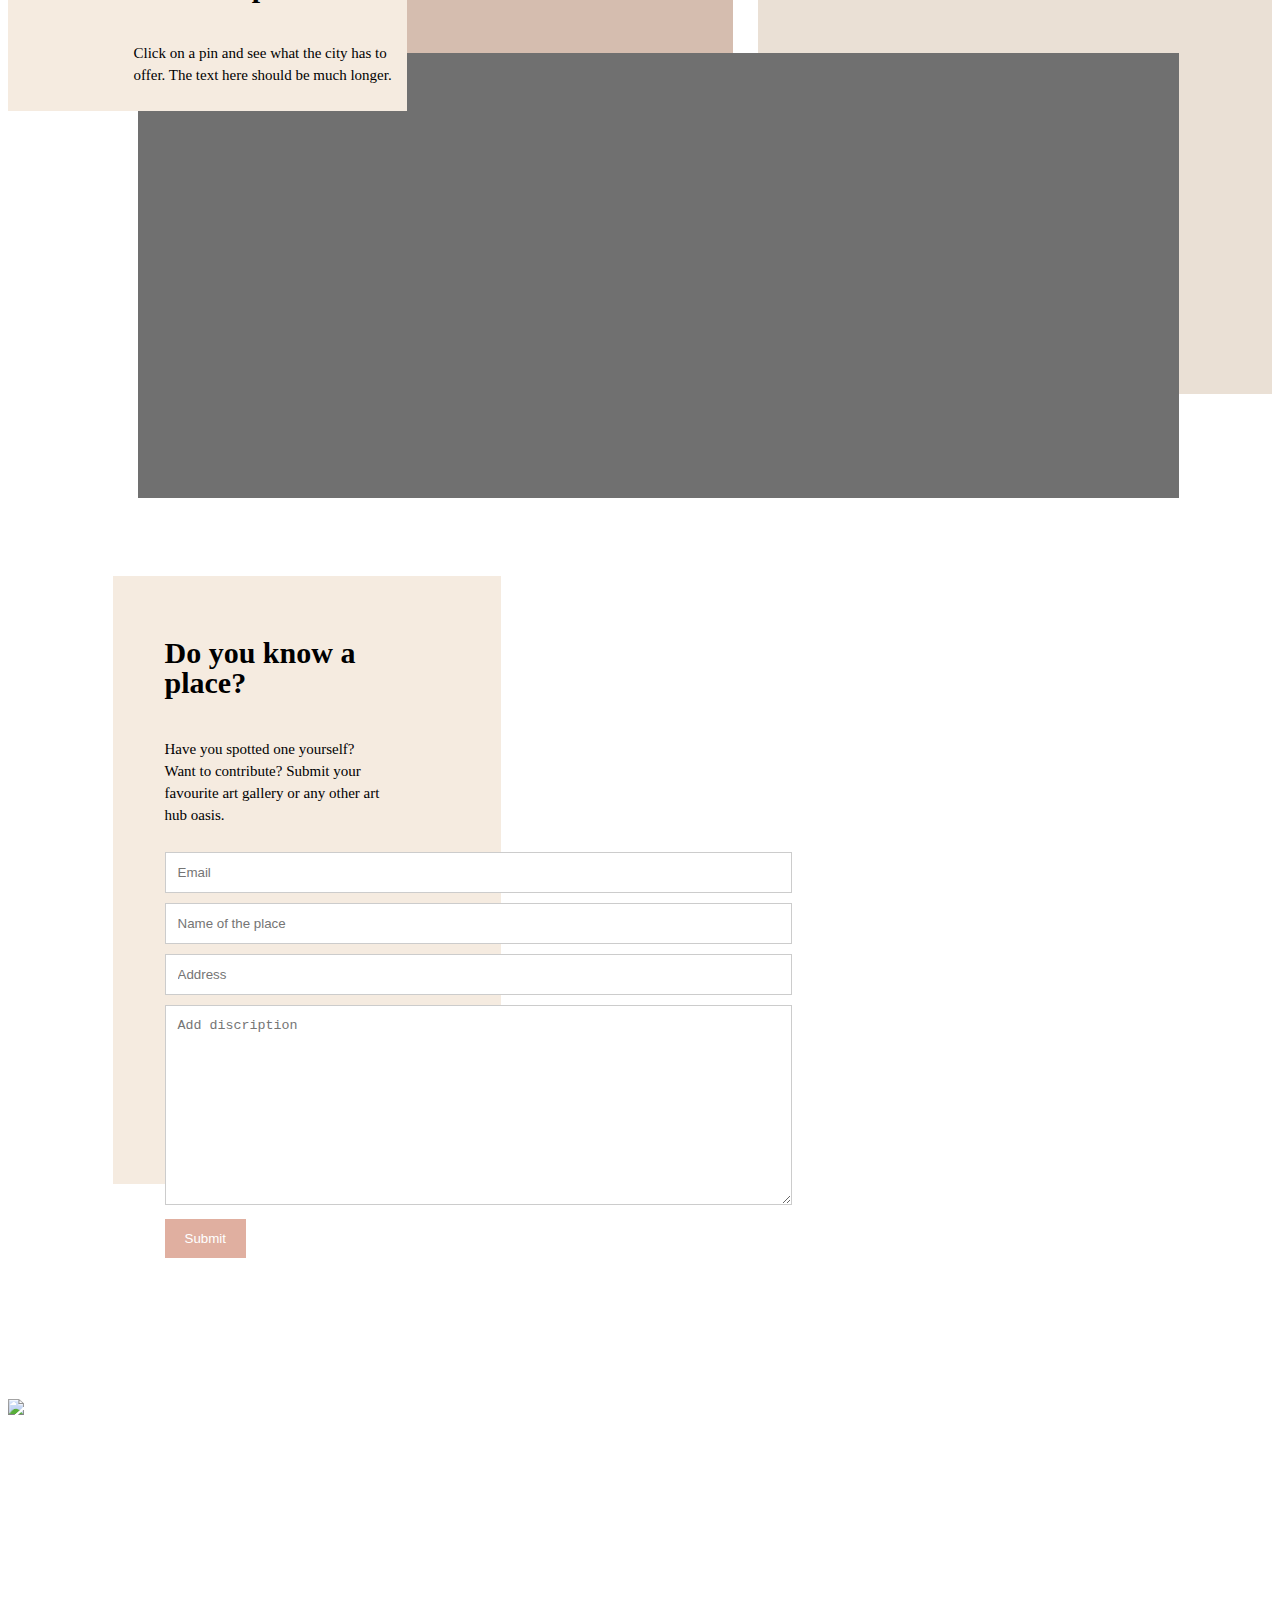
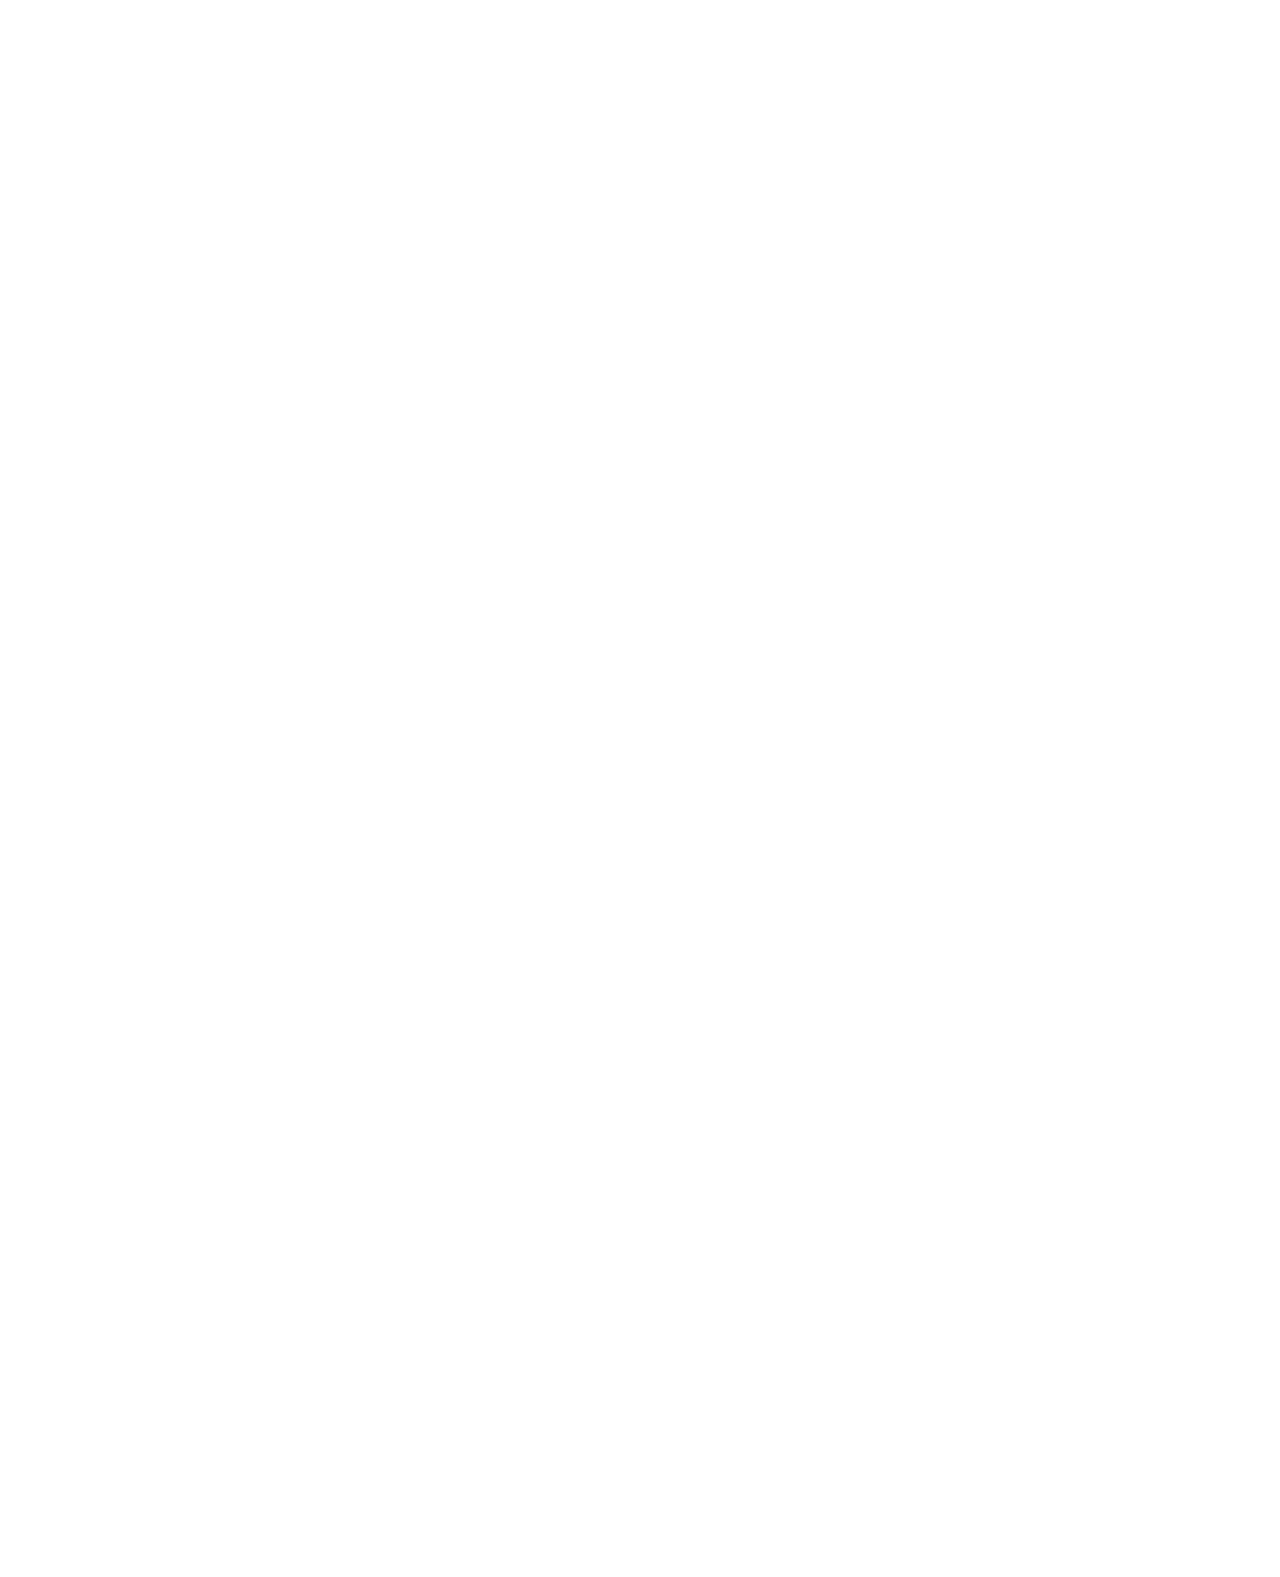
==== commit 4848692a: "21.12" ====
--- a/index.html
+++ b/index.html
@@ -10,11 +10,11 @@
 <body>
     <div class="navbar">
         <a href="submit.html">Submit</a>
-        <a href="map.html">Map</a>
-        <a >Galleries</a>
+        <a href="error.html">Map</a>
+        <a href="error.html">Galleries</a>
 
         <div class="navbar-left">
-          <a href="index.html">Logo</a>
+          <a href="index.html"><img src="photos/logo.png" class="logo"></a>
         </div>
       </div>
       
@@ -79,7 +79,7 @@
             They represent over 35 professional local as well as international artists, 
             and continuously keep the exibitions up to date with the new trends and currents in art worldwide.
           </p>
-            <button>Read more</button>
+          <button><a href="error.html" class="cta">Read more</a></button>
         </div>
       </div>
 
@@ -93,7 +93,7 @@
             Oh and let’s not forget about the loveliest manager. Always happy to chat about the 
             exhibitions and history! 
           </p>
-            <button>Read more</button>
+            <button><a href="error.html" class="cta">Read more</a></button>
         </div>
        </div>
        
@@ -107,7 +107,7 @@
              you are more than welcome to visit and experience its inventory. Definitely a unique 
              gem on the map of Aarhus.
           </p>
-            <button>Read more</button>
+          <button><a href="error.html" class="cta">Read more</a></button>
         </div>
       </div>
 
@@ -119,7 +119,7 @@
             amazing experience to the visitors. Enjoy astonishing art in this small, but unique 
             place. Jacob Bjorn Gallery promotes new exhibitions & artists every month.
           </p>
-            <button>Read more</button>
+          <button><a href="error.html" class="cta">Read more</a></button>
         </div>
       </div>
 
@@ -131,7 +131,7 @@
 
     <div class="map">
       <iframe src="https://www.google.com/maps/embed?pb=!1m18!1m12!1m3!1d2221.959967752934!2d10.208050616413429!3d56.15779676814999!2m3!1f0!2f0!3f0!3m2!1i1024!2i768!4f13.1!3m3!1m2!1s0x464c3f96c1571b5f%3A0x1a6b11cc5c537db7!2sGalleri%20Lyrum!5e0!3m2!1sen!2spl!4v1671460575142!5m2!1sen!2spl" 
-      width="600" height="450" style="border:0;" allowfullscreen="" loading="lazy" 
+      width="1041" height="450" style="border:0;" allowfullscreen="" loading="lazy" 
       referrerpolicy="no-referrer-when-downgrade">
       </iframe>
     </div>
@@ -162,11 +162,12 @@
   
       <textarea id="subject" name="discription" placeholder="Add discription" style="height:200px"></textarea>
       <br>
-      <input type="submit" value="Submit">
+      <input type="submit" value="Submit" href="submit.html">
   
     </form>
   </div> 
   </main>
+<img class="footer-foux" src=https://s3.amazonaws.com/shecodesio-production/uploads/files/000/059/858/original/footer.png?1671584731>
   <div class="footer">
     <a href="#contact">Galleri V58</a>
     <a href="#contact">Charlotte Fogh Gallery</a>
--- a/css/style.css
+++ b/css/style.css
@@ -60,6 +60,11 @@
     align-content: center;
 }
 
+.logo{
+    height: 25px;
+    padding: none;
+}
+
 .baner{
     width: 1255px;
     display: flex;
@@ -230,6 +235,12 @@
     font: normal normal normal 17px/23px Lato;
 }
 
+.cta{
+    background: var(--cta) 0% 0% no-repeat padding-box;
+    color: var(--white);
+    text-align: center;
+    font: normal normal normal 17px/23px Lato;
+}
 .container{
     position: relative;
     top: -48px;
@@ -354,7 +365,7 @@
 
     .footer {
         position: relative;
-        display: flex;
+        display:none;
         left: 0;
         bottom: 0;
         width: 100%;
@@ -369,4 +380,11 @@
         align-items: center;
      }
 
+.footer-foux{
+    position: relative;
+    top: -1750px;
+        width: 100%;
+        
+}
+
      
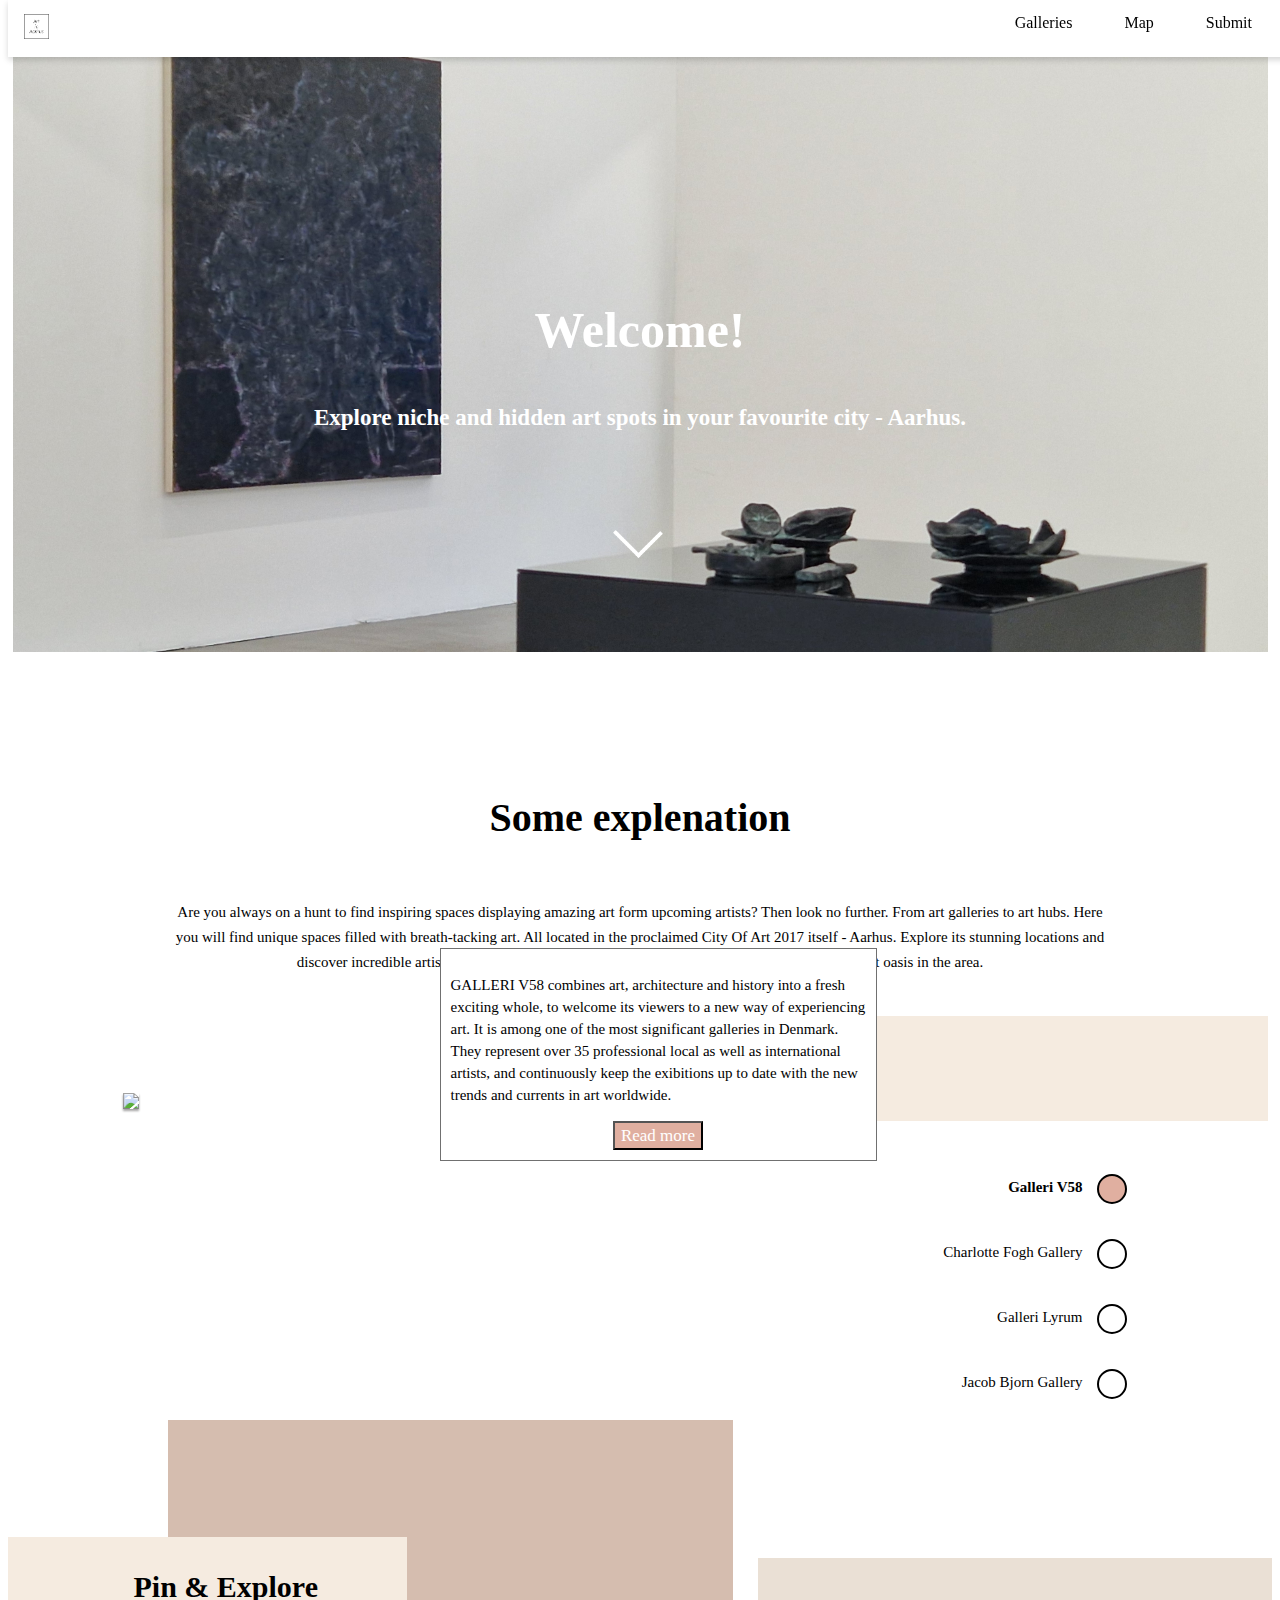
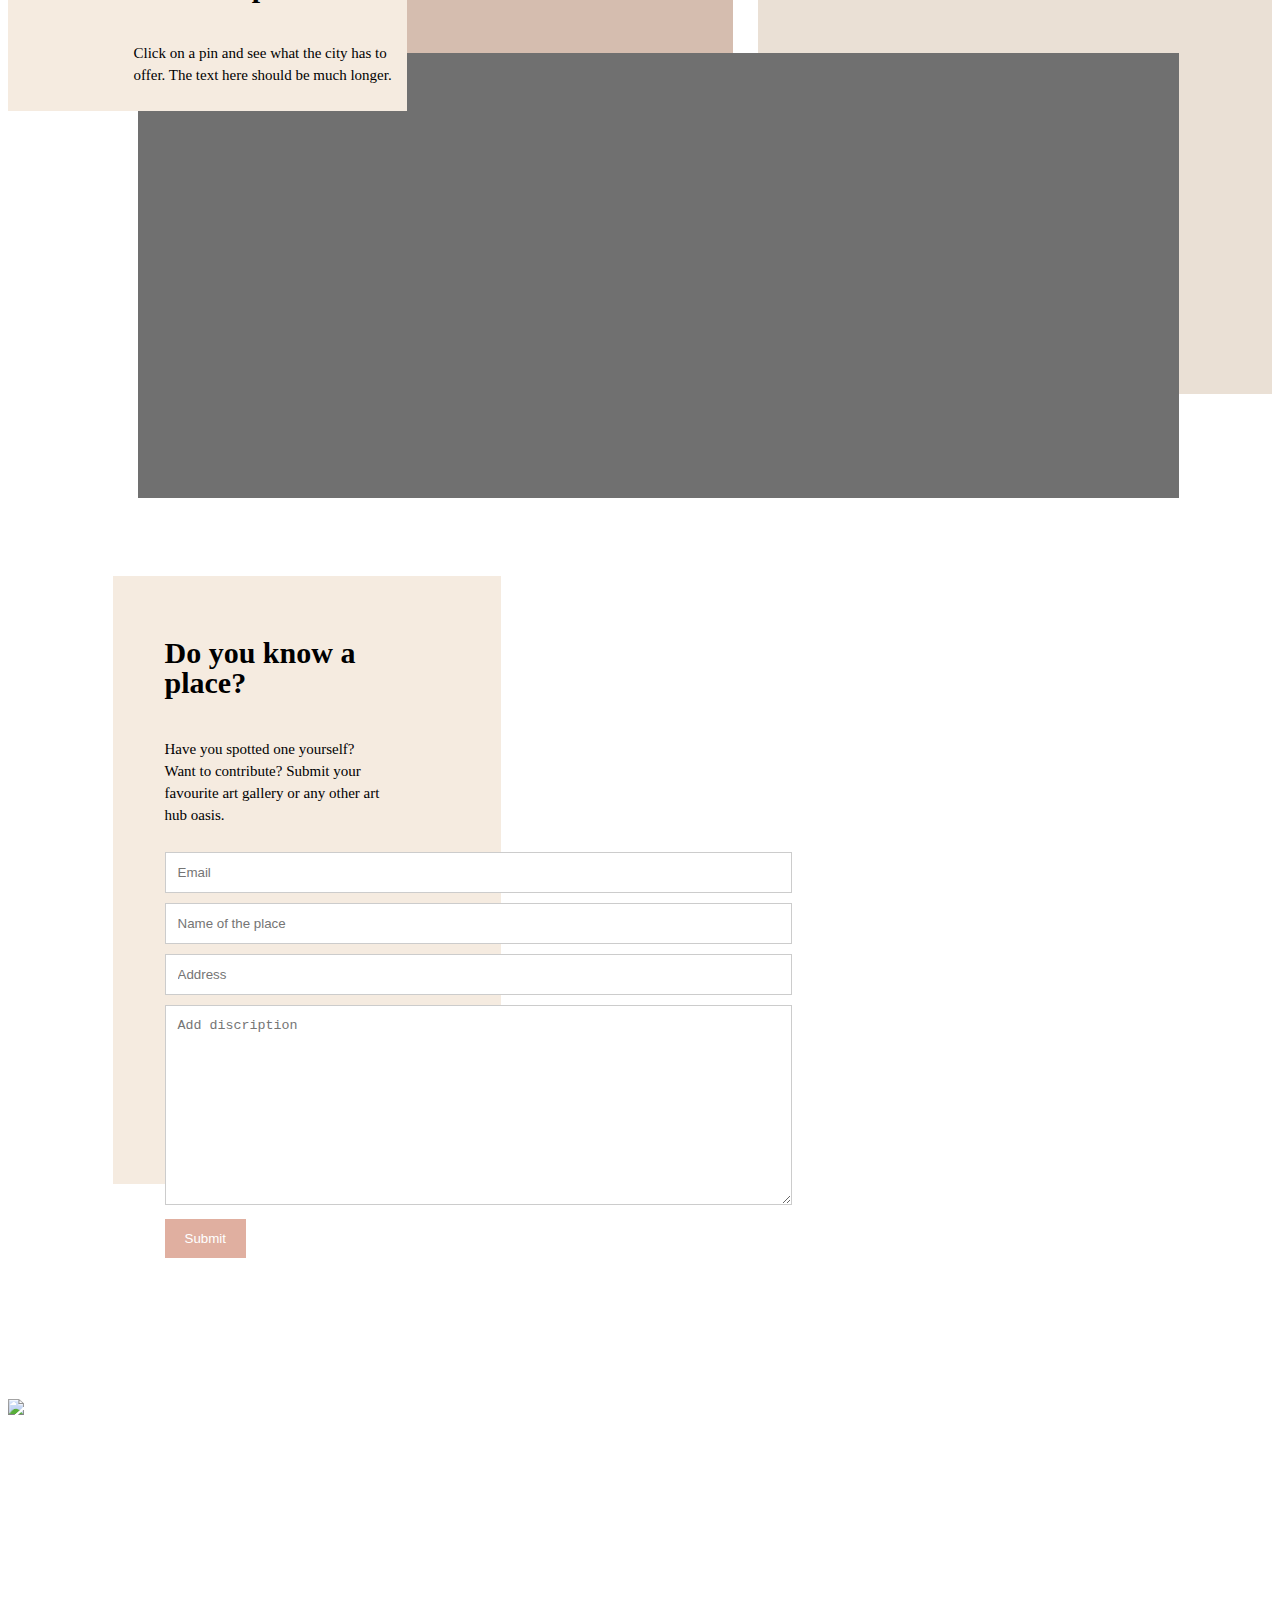
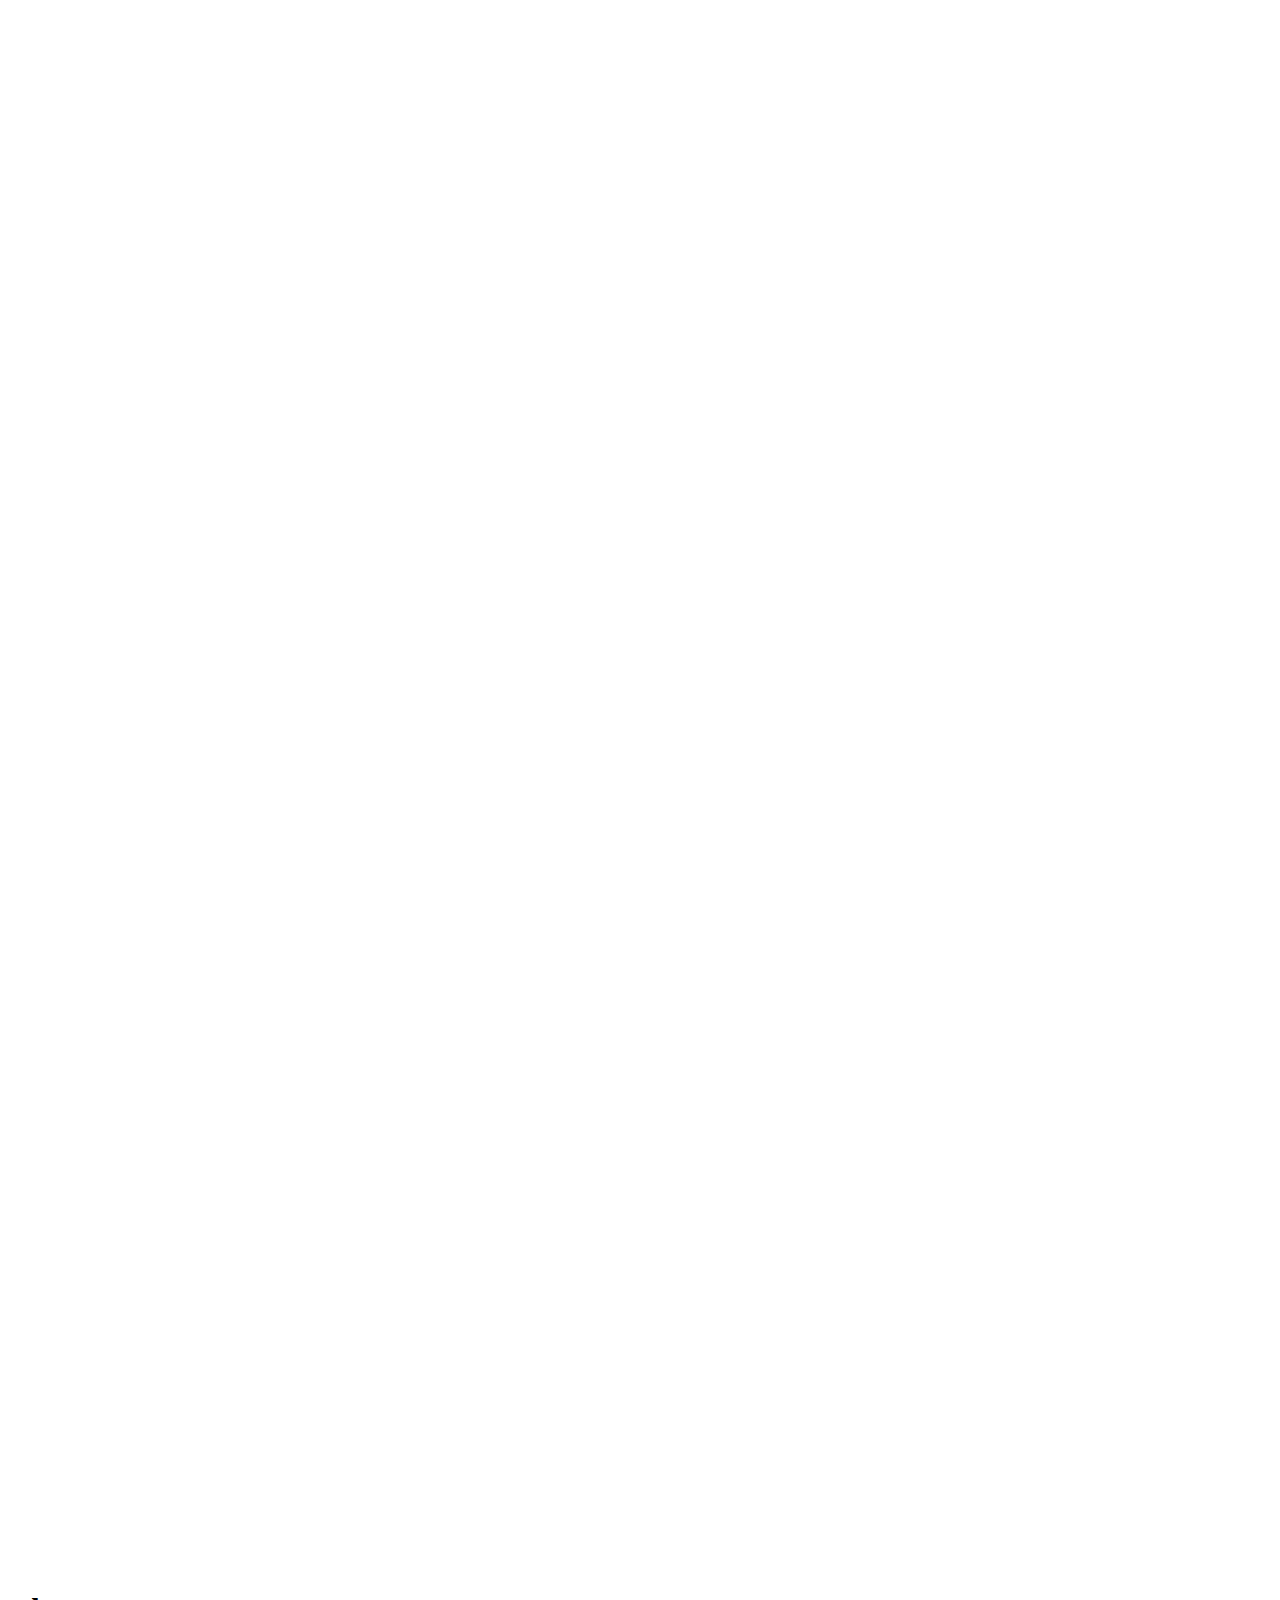
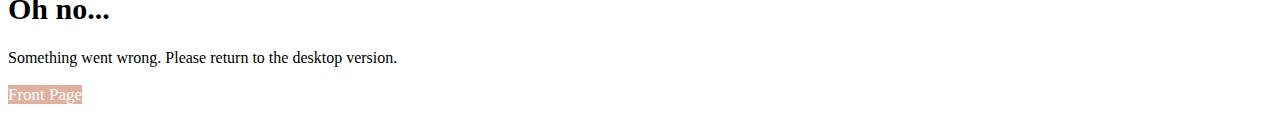
==== commit 4cab0ebe: "21.12 responsive update" ====
--- a/index.html
+++ b/index.html
@@ -18,7 +18,7 @@
         </div>
       </div>
       
-<main class="flx">
+<main class="flex">
     <img src="photos/baner.png" class="baner">
 
     <div class="main">
@@ -177,6 +177,18 @@
     <a href="#map">Map</a>
     <a href="#home">Galleries</a>
   </div>
+
+  <div class="phone"></div>
+   
+  <div class="container-error-phone">
+      <div class="text-phone">
+      <h2>Oh no...</h2>
+      <p>Something went wrong. Please return to the desktop version.
+      </p>
+      <a href="index.html" class="cta">Front Page</a>
+    </div>
+    </div>
+
     <script src="js/js.js"></script> 
 </body>
 </html>--- a/css/style.css
+++ b/css/style.css
@@ -51,7 +51,7 @@
     background-image: url("baner.png");
 }
 
-.flx {
+.flex {
     display: flex;
     justify-content: center;
     gap: 10px;
@@ -387,4 +387,55 @@
         
 }
 
+@media only screen and (max-width: 600px) {
+
+    .flex{
+        display: none;
+    }
+
+    .footer-foux{
+        display: none;
+    }
+    .navbar{
+        width: 100%;
+        right: 3px;
+    }
+    .navbar a{
+        padding: 10px;
+    }
+    .phone{
+        display: flex;
+        justify-content: center;
+        gap: 10px;
+        flex-wrap: wrap;
+        flex-direction: column;
+        align-content: center;
+    }
+    .container-error-phone{
+        display: flex;
+
+    }
+    .text-phone{
+        position: relative;
+        width: 222px;
+        text-align: left;
+        font: normal normal normal 15px/22px Lato;
+        padding: 10px;
+        flex-wrap: wrap;
+        top: 295px;
+        left: 90px;
+        display: flex;
+        flex-direction: column;
+        align-items: center;
+    }
+    .cta{
+        display: flex;
+        justify-content: center;
+        padding: 20px;
+        text-align: center;
+        font: normal normal normal 25px/23px Lato;
+        margin-top: 10px;
+}
+    }
+
      
